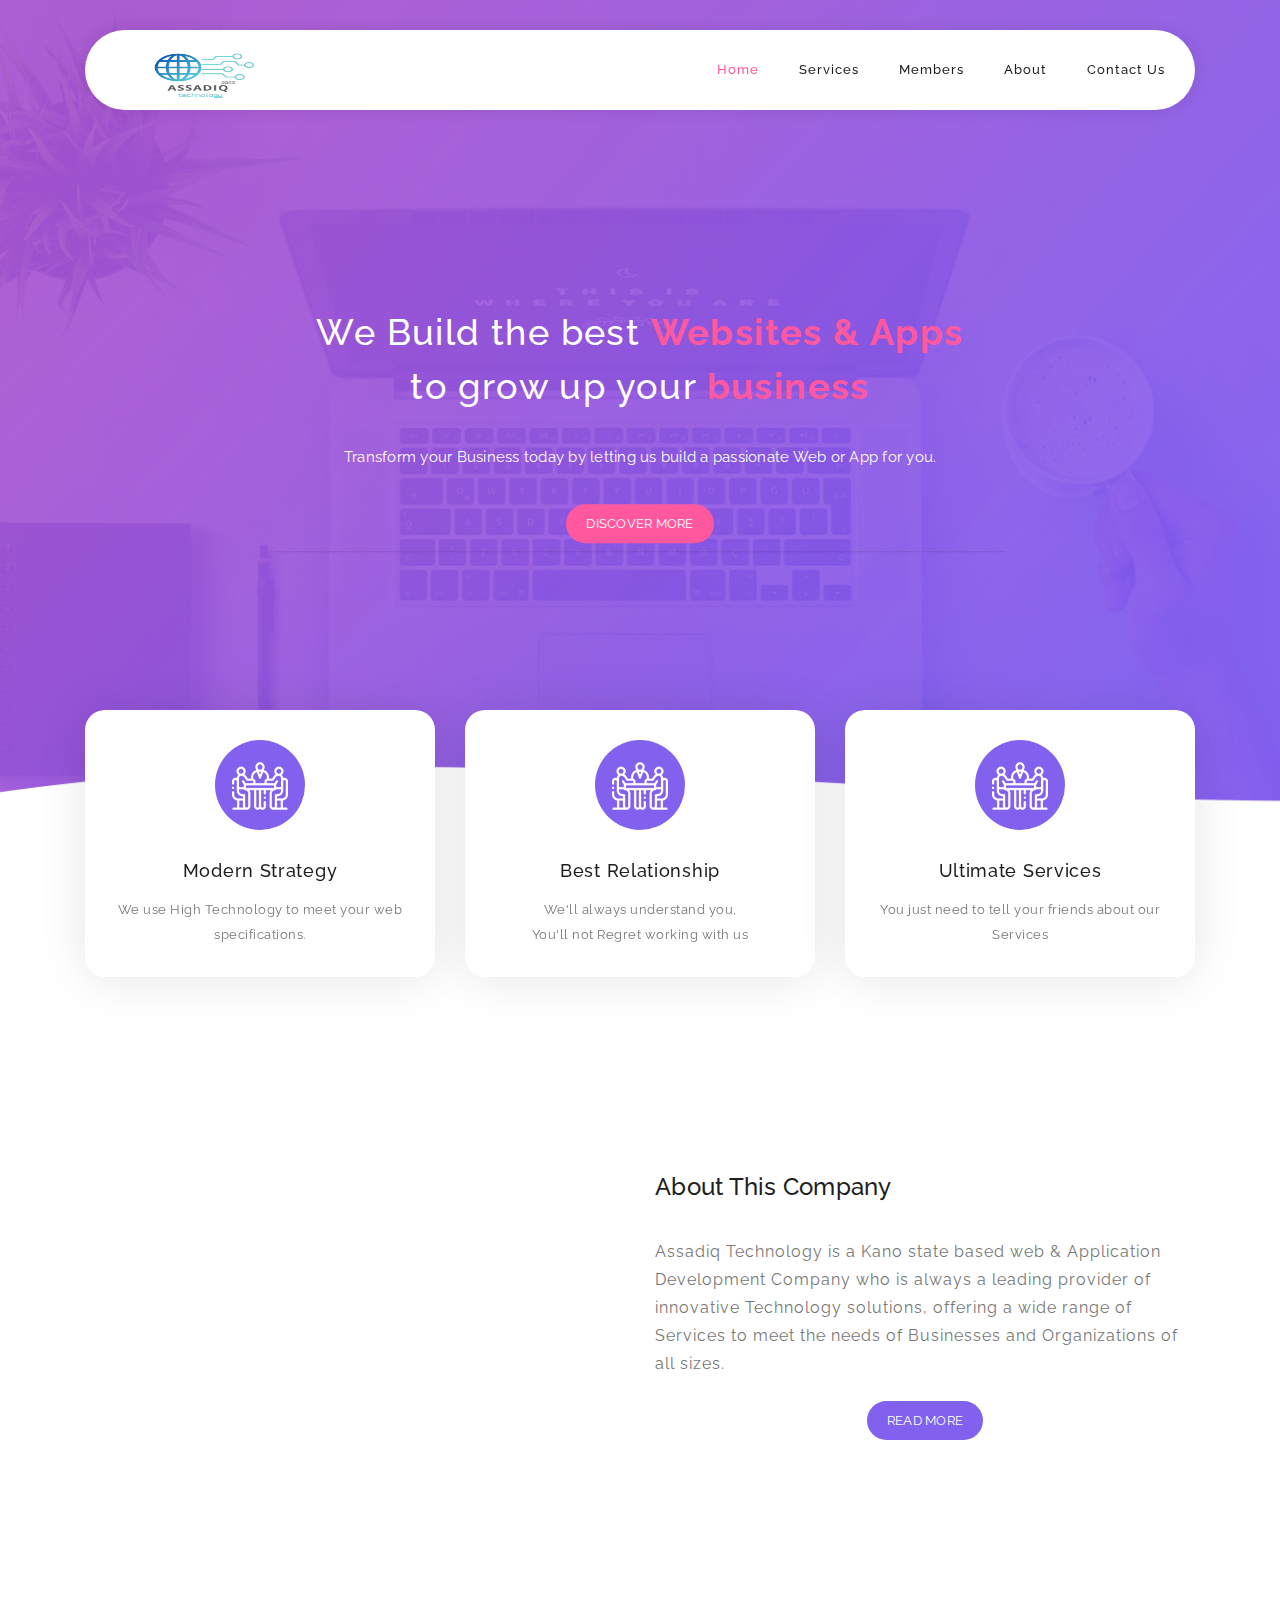
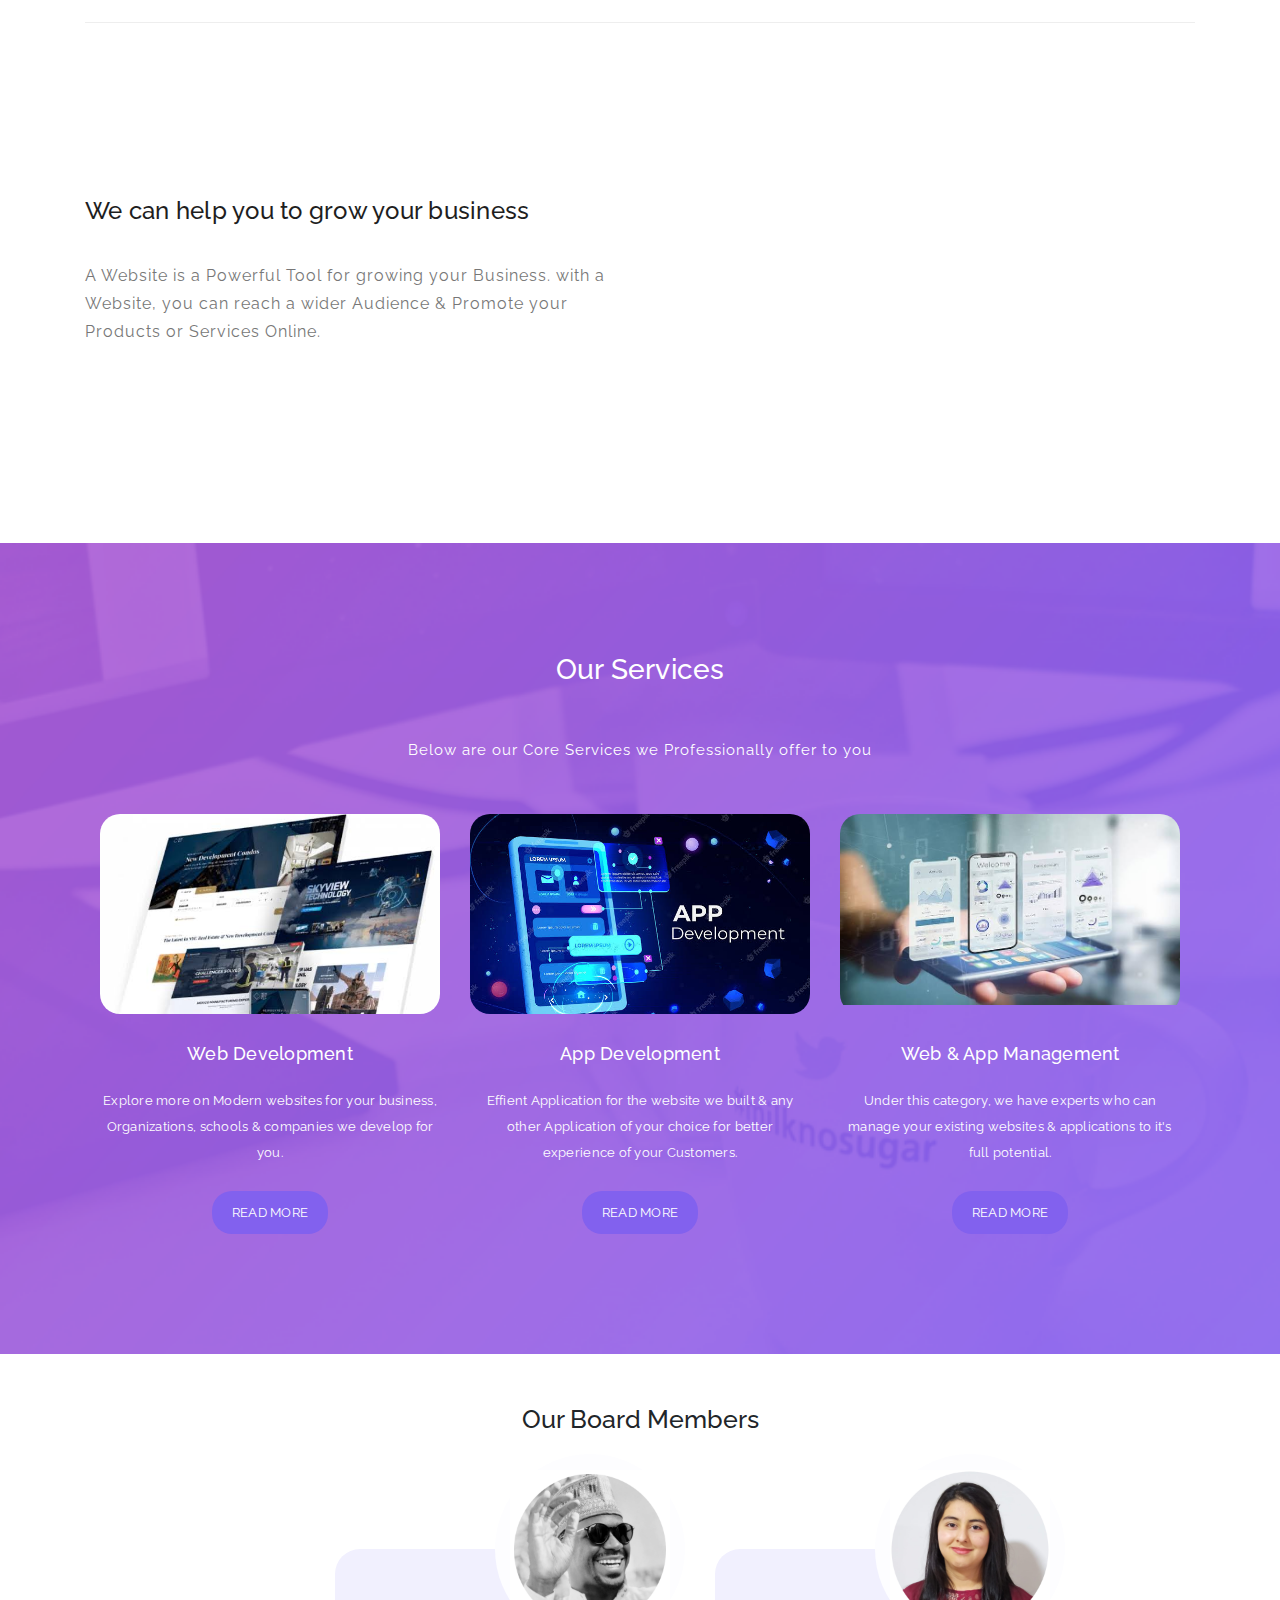
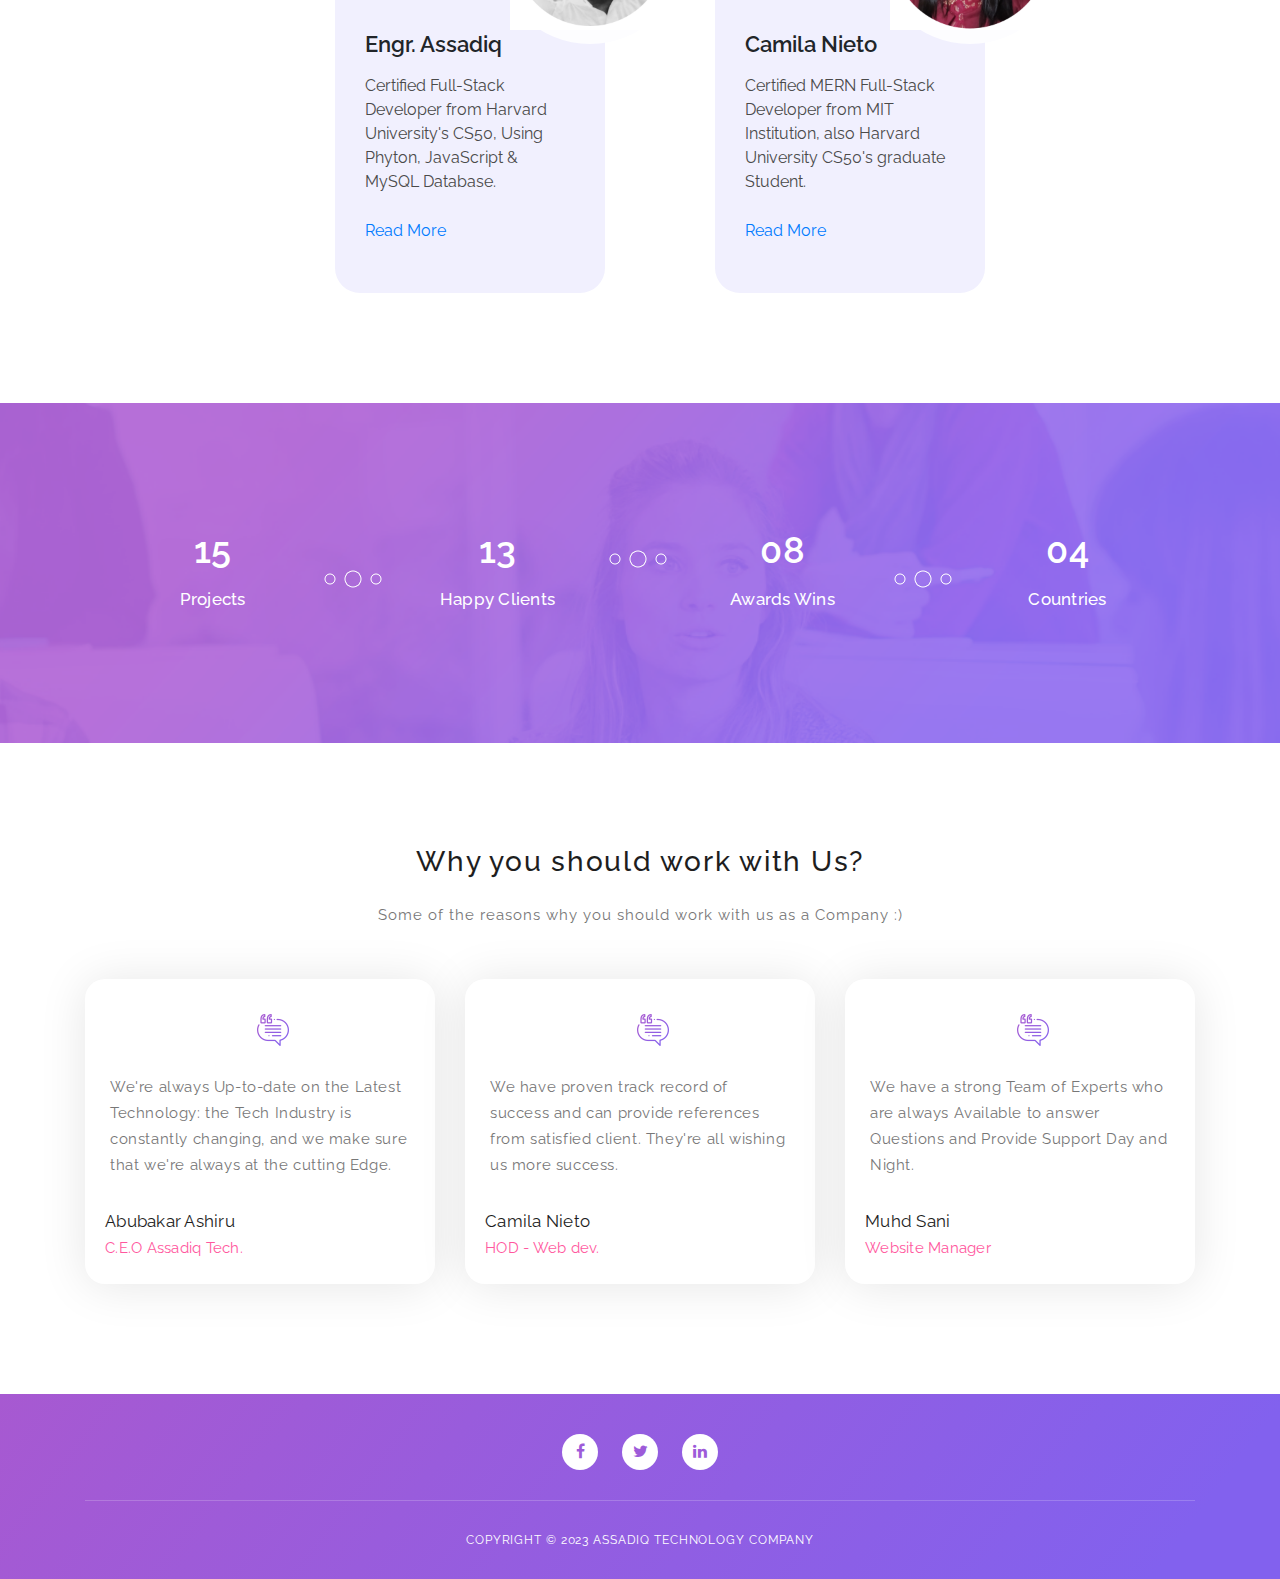
==== index.html @ 7037ab1d "Add files via upload" ====
<!DOCTYPE html>
<html lang="en">

  <head>

    <meta charset="utf-8">
    <meta name="viewport" content="width=device-width, initial-scale=1, shrink-to-fit=no, user-scalable = no">
    <meta name="description" content="">
    <meta name="author" content="">
    <link href="https://fonts.googleapis.com/css?family=Raleway:100,300,400,500,700,900" rel="stylesheet">

    <title>Assadiq Technology</title>
<!--
SOFTY PINKO
https://templatemo.com/tm-535-softy-pinko
-->

    <!-- Additional CSS Files -->
    <link rel="stylesheet" type="text/css" href="assets/css/bootstrap.min.css">

    <link rel="stylesheet" type="text/css" href="assets/css/font-awesome.css">

    <link rel="stylesheet" href="assets/css/main.css">

    </head>
    
    <body>
    
    <!-- ***** Preloader Start ***** -->
    <div id="preloader">
        <div class="jumper">
            <div></div>
            <div></div>
            <div></div>
        </div>
    </div>  
    <!-- ***** Preloader End ***** -->
    
    
    <!-- ***** Header Area Start ***** -->
    <header class="header-area header-sticky">
        <div class="container">
            <div class="row">
                <div class="col-12">
                    <nav class="main-nav">
                        <!-- ***** Logo Start ***** -->
                        <a href="#" class="logo">
                            <img src="assets/images/Assadiq_logo.png" alt="Softy Pinko" 
                            style="width: 170px; height: 100px; margin-top: -30px;"/>
                        </a>
                        <!-- ***** Logo End ***** -->
                        <!-- ***** Menu Start ***** -->
                        <ul class="nav">
                            <li><a href="#welcome" class="active">Home</a></li>
                            <li><a href="#services">Services</a></li>
                            <li><a href="#members">Members</a></li>
                            <li><a href="#features">About</a></li>
                            <li><a href="contact.html">Contact Us</a></li>
                        </ul>
                        <a class='menu-trigger'>
                            <span>Menu</span>
                        </a>
                        <!-- ***** Menu End ***** -->
                    </nav>
                </div>
            </div>
        </div>
    </header>
    <!-- ***** Header Area End ***** -->

    <!-- ***** Welcome Area Start ***** -->
    <div class="welcome-area" id="welcome">

        <!-- ***** Header Text Start ***** -->
        <div class="header-text">
            <div class="container">
                <div class="row">
                    <div class="offset-xl-2 col-xl-8 offset-lg-2 col-lg-8 col-md-12 col-sm-12">
                        <h1>We Build the best <strong style="color: #ff589e;">Websites & Apps</strong>
                        <br>to grow up your <strong style="color: #ff589e;">business</strong></h1>
                        <p>Transform your Business today by letting us build a passionate Web or App for you.</p>
                        <a href="#services" class="main-button-slider">Discover More</a>
                        <hr>
                    </div>
                </div>
            </div>
        </div>
        <!-- ***** Header Text End ***** -->
    </div>
    <!-- ***** Welcome Area End ***** -->

    <!-- ***** 3 columns ***** -->
    <section class="section home-feature">
        <div class="container">
            <div class="row">
                <div class="col-lg-12">
                    <div class="row">
                        <!-- ***** column Small Item Start ***** -->
                        <div class="col-lg-4 col-md-6 col-sm-6 col-12" data-scroll-reveal="enter bottom move 50px over 0.6s after 0.2s">
                            <div class="features-small-item">
                                <div class="icon">
                                    <i><img src="assets/images/featured-item-01.png" alt=""></i>
                                </div>
                                <h5 class="features-title">Modern Strategy</h5>
                                <p>We use High Technology to meet your web specifications.</p>
                            </div>
                        </div>
                        <!-- ***** Features Small Item End ***** -->

                        <!-- ***** Features Small Item Start ***** -->
                        <div class="col-lg-4 col-md-6 col-sm-6 col-12" data-scroll-reveal="enter bottom move 50px over 0.6s after 0.4s">
                            <div class="features-small-item">
                                <div class="icon">
                                    <i><img src="assets/images/featured-item-01.png" alt=""></i>
                                </div>
                                <h5 class="features-title">Best Relationship</h5>
                                <p>We'll always understand you,<br> You'll not Regret working with us</p>
                            </div>
                        </div>
                        <!-- ***** Features Small Item End ***** -->

                        <!-- ***** Features Small Item Start ***** -->
                        <div class="col-lg-4 col-md-6 col-sm-6 col-12" data-scroll-reveal="enter bottom move 50px over 0.6s after 0.6s">
                            <div class="features-small-item">
                                <div class="icon">
                                    <i><img src="assets/images/featured-item-01.png" alt=""></i>
                                </div>
                                <h5 class="features-title">Ultimate Services</h5>
                                <p>You just need to tell your friends about our Services</p>
                            </div>
                        </div>
                        <!-- ***** Features Small Item End ***** -->
                    </div>
                </div>
            </div>
        </div>
    </section>
    <!-- ***** Features Small End ***** -->

    <!-- ***** Features Big Item Start ***** -->
    <section class="section padding-top-70 padding-bottom-0" id="features">
        <div class="container">
            <div class="row">
                <div class="col-lg-5 col-md-12 col-sm-12 align-self-center" data-scroll-reveal="enter left move 30px over 0.6s after 0.4s">
                    <img src="assets/images/Assadiq_logo.png" class="rounded img-fluid d-block mx-auto" alt="App">
                </div>
                <div class="col-lg-1"></div>
                <div class="col-lg-6 col-md-12 col-sm-12 align-self-center mobile-top-fix">
                    <div class="left-heading">
                        <h2 class="section-title">About This Company</h2>
                    </div>
                    <div class="left-text">
                        <p>
                            Assadiq Technology is a Kano state based web & Application Development Company who is 
                            always a leading provider of innovative Technology solutions, 
                            offering a wide range of Services to meet the needs of Businesses and 
                            Organizations of all sizes.
                        </p>
                    </div>
                    <center><a href="about.html" class="main-button">Read More</a></center>
                </div>
            </div>
            <div class="row">
                <div class="col-lg-12">
                    <div class="hr"></div>
                </div>
            </div>
        </div>
    </section>
    <!-- ***** Features Big Item End ***** -->

    <!-- ***** Features Big Item Start ***** -->
    <section class="section padding-bottom-100">
        <div class="container">
            <div class="row">
                <div class="col-lg-6 col-md-12 col-sm-12 align-self-center mobile-bottom-fix">
                    <div class="left-heading">
                        <h2 class="section-title">We can help you to grow your business</h2>
                    </div>
                    <div class="left-text">
                        <p>A Website is a Powerful Tool for growing your Business. 
                           with a Website, you can reach a wider Audience & Promote your Products or Services Online.</p>
                    </div>
                </div>
                <div class="col-lg-1"></div>
                <div class="col-lg-5 col-md-12 col-sm-12 align-self-center mobile-bottom-fix-big" data-scroll-reveal="enter right move 30px over 0.6s after 0.4s">
                    <img src="assets/images/right-image.png" class="rounded img-fluid d-block mx-auto" alt="App">
                </div>
            </div>
        </div>
    </section>
    <!-- ***** Features Big Item End ***** -->


    <!-- ***** Home Parallax Start ***** -->
    <section class="mini" id="services">
        <div class="mini-content">
            <div class="container">
                    <div class="row">
                        <div class="offset-lg-3 col-lg-6">
                            <div class="info">
                                <h1>Our Services</h1>
                            </div>
                        </div>
                    </div>

                <div class="container">
                    <!-- ***** Section Title Start ***** -->
                    <div class="row">
                        <div class="offset-lg-3 col-lg-6">
                            <div class="center-text">
                                <p style="color: white;">
                                    Below are our Core Services we Professionally offer to you
                                </p>
                            </div>
                        </div>
                    </div>
                    <!-- ***** Section Title End ***** -->
                    <!-- ***** Services Title Start ***** -->
                    <div class="row">
                        <div class="col-lg-4 col-md-6 col-sm-12">
                            <div class="blog-post-thumb">
                                <div class="img">
                                    <img src="assets/images/web2.jpeg" alt="" style="width: 100%;">
                                </div>
                                <div class="blog-content">
                                    <h3>
                                        <a href="#" style="color: white;">Web Development</a>
                                    </h3>
                                    <div class="text" style="color: white;">
                                       Explore more on Modern websites for your business, Organizations, 
                                       schools & companies we develop for you.
                                    </div>
                                    <a href="Web Development.html" class="main-button">Read More</a>
                                </div>
                            </div>
                        </div>
                        <div class="col-lg-4 col-md-6 col-sm-12">
                            <div class="blog-post-thumb">
                                <div class="img">
                                    <img src="assets/images/app.jpeg" alt="" style="width: 100%;">
                                </div>
                                <div class="blog-content">
                                    <h3>
                                        <a href="#" style="color: white;">App Development</a>
                                    </h3>
                                    <div class="text" style="color: white;">
                                        Effient Application for the website we built & 
                                        any other Application of your choice for better experience of your Customers.
                                    </div>
                                    <a href="App Development.html" class="main-button">Read More</a>
                                </div>
                            </div>
                        </div>
                        <div class="col-lg-4 col-md-6 col-sm-12">
                            <div class="blog-post-thumb">
                                <div class="img">
                                    <img src="assets/images/management.jpeg" alt="" style="width: 100%;">
                                </div>
                                <div class="blog-content">
                                    <h3>
                                        <a href="#" style="color: white;">Web & App Management</a>
                                    </h3>
                                    <div class="text" style="color: white;">
                                       Under this category, we have experts who can manage your existing 
                                       websites & applications to it's full potential.
                                    </div>
                                    <a href="management.html" class="main-button">Read More</a>
                                </div>
                            </div>
                        </div>
                    </div>
                </div>

            </div>
        </div>
    </section>
    <!-- ***** Home Parallax End ***** -->

    <center>
        <div class="row" id="members">
            <div class="offset-lg-3 col-lg-6">
                <div class="info">
                    <h1 style="margin-bottom: -120px; margin-top: 50px; font-size: 25px;">
                        Our Board Members
                    </h1>
                </div>
            </div>
        </div>
    </center>

    <div class="services section" id="services">
        <div class="container">
          <div class="row">
                <div class="col-lg-4 col-md-6">
                    <div class="service-item">
                      <div class="icon">
                        <img src="assets/images/assadiq2.jpg" alt="">
                      </div>
                      <div class="main-content">
                        <h4>Engr. Assadiq</h4>
                        <p>Certified Full-Stack Developer from Harvard University's CS50, 
                           Using Phyton, JavaScript & MySQL Database. </p>
                        <div class="main-button">
                          <a href="https://assadiq01.github.io/assadiq" target="_blank">Read More</a>
                        </div>
                      </div>
                    </div>
                  </div>
                  <div class="col-lg-4 col-md-6">
                    <div class="service-item">
                      <div class="icon">
                        <img src="assets/images/camila.jpg" alt="">
                      </div>
                      <div class="main-content">
                        <h4>Camila Nieto</h4>
                        <p>Certified MERN Full-Stack Developer from MIT Institution, 
                           also Harvard University CS50's graduate Student.</p>
                        <div class="main-button">
                          <a href="https://camilanieto-centennial.github.io/dist/" target="_blank">Read More</a>
                        </div>
                      </div>
                    </div>
                  </div>
          </div>
        </div>
      </div>

    
    
    <!-- ***** Counter Parallax Start ***** -->
    <section class="counter">
        <div class="content">
            <div class="container">
                <div class="row">
                    <div class="col-lg-3 col-md-6 col-sm-12">
                        <div class="count-item decoration-bottom">
                            <strong>15</strong>
                            <span>Projects</span>
                        </div>
                    </div>
                    <div class="col-lg-3 col-md-6 col-sm-12">
                        <div class="count-item decoration-top">
                            <strong>13</strong>
                            <span>Happy Clients</span>
                        </div>
                    </div>
                    <div class="col-lg-3 col-md-6 col-sm-12">
                        <div class="count-item decoration-bottom">
                            <strong>08</strong>
                            <span>Awards Wins</span>
                        </div>
                    </div>
                    <div class="col-lg-3 col-md-6 col-sm-12">
                        <div class="count-item">
                            <strong>04</strong>
                            <span>Countries</span>
                        </div>
                    </div>
                </div>
            </div>
        </div>
    </section>
    <!-- ***** Counter Parallax End ***** -->   

    <!-- ***** Testimonials Start ***** -->
    <section class="section" id="testimonials">
        <div class="container">
            <!-- ***** Section Title Start ***** -->
            <div class="row">
                <div class="col-lg-12">
                    <div class="center-heading">
                        <h2 class="section-title">Why you should work with Us?</h2>
                    </div>
                </div>
                <div class="offset-lg-3 col-lg-6">
                    <div class="center-text">
                        <p>Some of the reasons why you should work with us as a Company :)</p>
                    </div>
                </div>
            </div>
            <!-- ***** Section Title End ***** -->

            <div class="row">
                <!-- ***** Testimonials Item Start ***** -->
                <div class="col-lg-4 col-md-6 col-sm-12">
                    <div class="team-item">
                        <div class="team-content">
                            <i><img src="assets/images/testimonial-icon.png" alt=""></i>
                            <p>
                                We're always Up-to-date on the Latest Technology: 
                                the Tech Industry is constantly changing, and we 
                                make sure that we're always at the cutting Edge.
                            </p>
                            <div class="team-info">
                                <h3 class="user-name">Abubakar Ashiru</h3>
                                <span>C.E.O Assadiq Tech.</span>
                            </div>
                        </div>
                    </div>
                </div>
                <!-- ***** Testimonials Item End ***** -->
                
                <!-- ***** Testimonials Item Start ***** -->
                <div class="col-lg-4 col-md-6 col-sm-12">
                    <div class="team-item">
                        <div class="team-content">
                            <i><img src="assets/images/testimonial-icon.png" alt=""></i>
                            <p>
                                We have proven track record of success and can provide references from satisfied client.
                                They're all wishing us more success.
                            </p>
                            <div class="team-info">
                                <h3 class="user-name">Camila Nieto</h3>
                                <span>HOD - Web dev.</span>
                            </div>
                        </div>
                    </div>
                </div>
                <!-- ***** Testimonials Item End ***** -->
                
                <!-- ***** Testimonials Item Start ***** -->
                <div class="col-lg-4 col-md-6 col-sm-12">
                    <div class="team-item">
                        <div class="team-content">
                            <i><img src="assets/images/testimonial-icon.png" alt=""></i>
                            <p>
                                We have a strong Team of Experts who are always Available 
                                to answer Questions and Provide Support Day and Night.
                            </p>
                            <div class="team-info">
                                <h3 class="user-name">Muhd Sani</h3>
                                <span>Website Manager</span>
                            </div>
                        </div>
                    </div>
                </div>
                <!-- ***** Testimonials Item End ***** -->
            </div>
        </div>
    </section>
    <!-- ***** Testimonials End ***** -->

    
    
    <!-- ***** Footer Start ***** -->
    <footer>
        <div class="container">
            <div class="row">
                <div class="col-lg-12 col-md-12 col-sm-12">
                    <ul class="social">
                        <li><a href="#"><i class="fa fa-facebook"></i></a></li>
                        <li><a href="#"><i class="fa fa-twitter"></i></a></li>
                        <li><a href="#"><i class="fa fa-linkedin"></i></a></li>
                    </ul>
                </div>
            </div>
            <div class="row">
                <div class="col-lg-12">
                    <p class="copyright">Copyright &copy; 2023 Assadiq Technology Company</p>
                </div>
            </div>
        </div>
    </footer>
    
    <!-- jQuery -->
    <script src="assets/js/jquery-2.1.0.min.js"></script>

    <!-- Bootstrap -->
    <script src="assets/js/popper.js"></script>
    <script src="assets/js/bootstrap.min.js"></script>

    <!-- Plugins -->
    <script src="assets/js/scrollreveal.min.js"></script>
    <script src="assets/js/waypoints.min.js"></script>
    <script src="assets/js/jquery.counterup.min.js"></script>
    <script src="assets/js/imgfix.min.js"></script> 
    
    <!-- Global Init -->
    <script src="assets/js/custom.js"></script>

  </body>
</html>
---- assets/css/main.css ----
/*

Softy Pinko

https://templatemo.com/tm-535-softy-pinko

*/
/* ---------------------------------------------
Table of contents
------------------------------------------------
01. font & reset css
02. reset
03. global styles
04. header
05. welcome
06. features
07. team
08. pricing
09. blog
10. contact
11. footer
12. preloader

--------------------------------------------- */
/* 
---------------------------------------------
font & reset css
--------------------------------------------- 
*/
@import url("https://fonts.googleapis.com/css?family=Raleway:100,300,400,500,700,900");
/* 
---------------------------------------------
reset
--------------------------------------------- 
*/
html, body, div, span, applet, object, iframe, h1, h2, h3, h4, h5, h6, p, blockquote, div
pre, a, abbr, acronym, address, big, cite, code, del, dfn, em, font, img, ins, kbd, q,
s, samp, small, strike, strong, sub, sup, tt, var, b, u, i, center, dl, dt, dd, ol, ul, li,
figure, header, nav, section, article, aside, footer, figcaption {
  margin: 0;
  padding: 0;
  border: 0;
  outline: 0;
}

.clearfix:after {
  content: ".";
  display: block;
  clear: both;
  visibility: hidden;
  line-height: 0;
  height: 0;
}

.clearfix {
  display: inline-block;
}

html[xmlns] .clearfix {
  display: block;
}

* html .clearfix {
  height: 1%;
}

ul, li {
  padding: 0;
  margin: 0;
  list-style: none;
}

header, nav, section, article, aside, footer, hgroup {
  display: block;
}

* {
  box-sizing: border-box;
}

html, body {
  font-family: "Raleway", sans-serif;
  font-weight: 400;
  background-color: #fff;
  font-size: 16px;
  -ms-text-size-adjust: 100%;
  -webkit-font-smoothing: antialiased;
  -moz-osx-font-smoothing: grayscale;
}

a {
  text-decoration: none !important;
}

h1, h2, h3, h4, h5, h6 {
  margin-top: 0px;
  margin-bottom: 0px;
}

ul {
  margin-bottom: 0px;
}

/* 
---------------------------------------------
global styles
--------------------------------------------- 
*/
html,
body {
  background: #fff;
  font-family: "Raleway", sans-serif;
}

::selection {
  background: #ff589e;
  color: #fff;
}

::-moz-selection {
  background: #ff589e;
  color: #fff;
}

.section {
  position: relative;
  padding-top: 100px;
  padding-bottom: 80px;
}

.section.colored {
  background: #f2f2fe;
}

.hr {
  bottom: 0px;
  width: 100%;
  height: 1px;
  margin-top: 100px;
  border-bottom: 1px solid #eee;
}

.left-heading.light .section-title {
  color: #ffffff;
}

.left-heading .section-title {
  font-weight: 500;
  font-size: 24px;
  line-height: 42px;
  color: #1e1e1e;
  letter-spacing: 0.25px;
  margin-bottom: 30px;
  position: relative;
}

.center-heading {
  text-align: center;
}

.center-heading .section-title {
  font-weight: 500;
  font-size: 28px;
  color: #1e1e1e;
  letter-spacing: 1.75px;
  line-height: 38px;
  margin-bottom: 20px;
}

.center-heading.colored .section-title {
  color: #ffffff;
}

.center-text {
  text-align: center;
  font-weight: 400;
  font-size: 16px;
  color: #777;
  line-height: 28px;
  letter-spacing: 1px;
  margin-bottom: 50px;
}

.center-text.colored {
  color: #fff;
}

.center-text p {
  font-size: 15px;
  color: #777;
  margin-bottom: 30px;
}

.left-text {
  font-weight: 400;
  font-size: 16px;
  color: #777;
  line-height: 28px;
  letter-spacing: 1px;
}

.left-text.light {
  color: #fff;
}

.left-text p {
  margin-bottom: 30px;
}

.left-text p.dark {
  color: #3B566E;
}

.padding-bottom-top-60 {
  padding-top: 60px !important;
  padding-bottom: 60px !important;
}

.padding-bottom-80 {
  padding-bottom: 80px !important;
}

.padding-bottom-100 {
  padding-bottom: 100px !important;
}

.border-bottom {
  border-bottom: 1px solid #eee !important;
}

.mbottom-30 {
  margin-bottom: 30px !important;
}

.align-self-center {
  -ms-flex-item-align: center !important;
  align-self: center !important;
}

.align-self-bottom {
  -ms-flex-item-align: flex-end !important;
  align-self: flex-end !important;
}

.padding-bottom-0 {
  padding-bottom: 0px !important;
}

.padding-top-0 {
  padding-top: 0px !important;
}

.padding-top-80 {
  padding-top: 80px !important;
}

.padding-top-70 {
  padding-top: 70px !important;
}

.padding-top-20 {
  padding-top: 20px !important;
}

.margin-bottom-0 {
  margin-bottom: 0px !important;
}

.margin-bottom-30 {
  margin-bottom: 30px !important;
}

.margin-top-30 {
  margin-top: 30px !important;
}

.margin-top-15 {
  margin-top: 15px !important;
}

.margin-bottom-45 {
  margin-bottom: 45px !important;
}

.margin-bottom-20 {
  margin-bottom: 20px !important;
}

.margin-bottom-60 {
  margin-bottom: 60px !important;
}

.margin-bottom-100 {
  margin-bottom: 100px !important;
}

@media (max-width: 991px) {
  html, body {
    overflow-x: hidden;
  }
  .mobile-top-fix {
    margin-top: 30px;
    margin-bottom: 0px;
  }
  .mobile-bottom-fix {
    margin-bottom: 30px;
  }
  .mobile-bottom-fix-big {
    margin-bottom: 60px;
  }
}

a.main-button-slider {
  font-size: 13px;
  border-radius: 20px;
  padding: 12px 20px;
  background-color: #ff589e;
  text-transform: uppercase;
  color: #fff;
  letter-spacing: 0.25px;
  -webkit-transition: all 0.3s ease 0s;
  -moz-transition: all 0.3s ease 0s;
  -o-transition: all 0.3s ease 0s;
  transition: all 0.3s ease 0s;
}

a.main-button-slider:hover {
  background-color: #8261ee;
}

a.main-button {
  font-size: 13px;
  border-radius: 20px;
  padding: 12px 20px;
  background-color: #8261ee;
  text-transform: uppercase;
  color: #fff;
  letter-spacing: 0.25px;
  -webkit-transition: all 0.3s ease 0s;
  -moz-transition: all 0.3s ease 0s;
  -o-transition: all 0.3s ease 0s;
  transition: all 0.3s ease 0s;
}

a.main-button:hover {
  background-color: #ff589e;
}

button.main-button {
  outline: none;
  border: none;
  cursor: pointer;
  font-size: 13px;
  border-radius: 20px;
  padding: 12px 20px;
  background-color: #8261ee;
  text-transform: uppercase;
  color: #fff;
  letter-spacing: 0.25px;
  -webkit-transition: all 0.3s ease 0s;
  -moz-transition: all 0.3s ease 0s;
  -o-transition: all 0.3s ease 0s;
  transition: all 0.3s ease 0s;
}

button.main-button:hover {
  background-color: #ff589e;
}


/* 
---------------------------------------------
header
--------------------------------------------- 
*/
.header-area {
  position: fixed;
  top: 30px;
  left: 0px;
  right: 0px;
  z-index: 100;
  height: 100px;
  -webkit-transition: all 0.3s ease 0s;
  -moz-transition: all 0.3s ease 0s;
  -o-transition: all 0.3s ease 0s;
  transition: all 0.3s ease 0s;
}

.header-area .main-nav {
  box-shadow: 0px 0px 15px rgba(0,0,0,0.1);
  border-radius: 40px;
  min-height: 80px;
  background: #fff;
}

.header-area .main-nav .logo {
  float: left;
  margin-top: 37px;
  -webkit-transition: all 0.3s ease 0s;
  -moz-transition: all 0.3s ease 0s;
  -o-transition: all 0.3s ease 0s;
  transition: all 0.3s ease 0s;
  margin-left: 30px;
}

.header-area .main-nav .logo img {
  -webkit-transition: all 0.3s ease 0s;
  -moz-transition: all 0.3s ease 0s;
  -o-transition: all 0.3s ease 0s;
  transition: all 0.3s ease 0s;
}

.header-area .main-nav .nav {
  float: right;
  margin-top: 27px;
  margin-left: 0px;
  margin-right: 30px;
  -webkit-transition: all 0.3s ease 0s;
  -moz-transition: all 0.3s ease 0s;
  -o-transition: all 0.3s ease 0s;
  transition: all 0.3s ease 0s;
  position: relative;
  z-index: 999;
}

.header-area .main-nav .nav li {
  padding-left: 20px;
  padding-right: 20px;
}

.header-area .main-nav .nav li:last-child {
  padding-right: 0px;
}

.header-area .main-nav .nav li a {
  display: block;
  font-weight: 500;
  font-size: 13px;
  color: #fff;
  -webkit-transition: all 0.3s ease 0s;
  -moz-transition: all 0.3s ease 0s;
  -o-transition: all 0.3s ease 0s;
  transition: all 0.3s ease 0s;
  height: 40px;
  line-height: 40px;
  border: transparent;
  letter-spacing: 1px;
}

.header-area .main-nav .nav li a:hover {
  color: #ff589e;
}

.header-area .main-nav .menu-trigger {
  cursor: pointer;
  display: block;
  position: absolute;
  top: 23px;
  width: 32px;
  height: 40px;
  text-indent: -9999em;
  z-index: 99;
  right: 40px;
  display: none;
}

.header-area .main-nav .menu-trigger span,
.header-area .main-nav .menu-trigger span:before,
.header-area .main-nav .menu-trigger span:after {
  -moz-transition: all 0.4s;
  -o-transition: all 0.4s;
  -webkit-transition: all 0.4s;
  transition: all 0.4s;
  background-color: #3B566E;
  display: block;
  position: absolute;
  width: 30px;
  height: 2px;
  left: 0;
}

.header-area .main-nav .menu-trigger span:before,
.header-area .main-nav .menu-trigger span:after {
  -moz-transition: all 0.4s;
  -o-transition: all 0.4s;
  -webkit-transition: all 0.4s;
  transition: all 0.4s;
  background-color: #3B566E;
  display: block;
  position: absolute;
  width: 30px;
  height: 2px;
  left: 0;
  width: 75%;
}

.header-area .main-nav .menu-trigger span:before,
.header-area .main-nav .menu-trigger span:after {
  content: "";
}

.header-area .main-nav .menu-trigger span {
  top: 16px;
}

.header-area .main-nav .menu-trigger span:before {
  -moz-transform-origin: 33% 100%;
  -ms-transform-origin: 33% 100%;
  -webkit-transform-origin: 33% 100%;
  transform-origin: 33% 100%;
  top: -10px;
  z-index: 10;
}

.header-area .main-nav .menu-trigger span:after {
  -moz-transform-origin: 33% 0;
  -ms-transform-origin: 33% 0;
  -webkit-transform-origin: 33% 0;
  transform-origin: 33% 0;
  top: 10px;
}

.header-area .main-nav .menu-trigger.active span,
.header-area .main-nav .menu-trigger.active span:before,
.header-area .main-nav .menu-trigger.active span:after {
  background-color: transparent;
  width: 100%;
}

.header-area .main-nav .menu-trigger.active span:before {
  -moz-transform: translateY(6px) translateX(1px) rotate(45deg);
  -ms-transform: translateY(6px) translateX(1px) rotate(45deg);
  -webkit-transform: translateY(6px) translateX(1px) rotate(45deg);
  transform: translateY(6px) translateX(1px) rotate(45deg);
  background-color: #3B566E;
}

.header-area .main-nav .menu-trigger.active span:after {
  -moz-transform: translateY(-6px) translateX(1px) rotate(-45deg);
  -ms-transform: translateY(-6px) translateX(1px) rotate(-45deg);
  -webkit-transform: translateY(-6px) translateX(1px) rotate(-45deg);
  transform: translateY(-6px) translateX(1px) rotate(-45deg);
  background-color: #3B566E;
}

.header-area.header-sticky {
  min-height: 80px;
}

.header-area.header-sticky .logo {
  margin-top: 25px;
}

.header-area.header-sticky .nav {
  margin-top: 20px !important;
}

.header-area.header-sticky .nav li a {
  color: #1e1e1e;
}

.header-area.header-sticky .nav li a.active {
  color: #ff589e;
}

@media (max-width: 1200px) {
  .header-area .main-nav .nav li {
    padding-left: 12px;
    padding-right: 12px;
  }
  .header-area .main-nav:before {
    display: none;
  }
}

@media (max-width: 991px) {
  .header-area {
    padding: 0px 15px;
    height: 80px;
    box-shadow: none;
    text-align: center;
  }
  .header-area .container {
    padding: 0px;
  }
  .header-area .logo {
    margin-top: 27px !important;
    margin-left: 30px;
  }
  .header-area .menu-trigger {
    display: block !important;
  }
  .header-area .main-nav {
    overflow: hidden;
  }
  .header-area .main-nav .nav {
    float: none;
    width: 100%;
    margin-top: 80px !important;
    display: none;
    -webkit-transition: all 0s ease 0s;
    -moz-transition: all 0s ease 0s;
    -o-transition: all 0s ease 0s;
    transition: all 0s ease 0s;
    margin-left: 0px;
  }
  .header-area .main-nav .nav li:first-child {
    border-top: 1px solid #eee;
  }
  .header-area .main-nav .nav li {
    width: 100%;
    background: #fff;
    border-bottom: 1px solid #eee;
    padding-left: 0px !important;
    padding-right: 0px !important;
  }
  .header-area .main-nav .nav li a {
    height: 50px !important;
    line-height: 50px !important;
    padding: 0px !important;
    border: none !important;
    background: #fff !important;
    color: #3B566E !important;
  }
  .header-area .main-nav .nav li a:hover {
    background: #eee !important;
  }
}

@media (min-width: 992px) {
  .header-area .main-nav .nav {
    display: flex !important;
  }
}

@media (max-width: 850px) {
  .header-area .logo {
    height: 7px;
  }
}

@media (max-width: 765px) {
  .header-area .logo {
    height: 10px;
  }
}

/* 
---------------------------------------------
welcome
--------------------------------------------- 
*/
.welcome-area {
  overflow: hidden;
  position: relative;
  display: flex;
  align-items: center;
  justify-content: center;
  background-image: url(../images/banner-bg.png);
  background-repeat: no-repeat;
  background-position: center center;
  background-size: cover; 
  height: 100vh;
}

.welcome-area .header-text {
  position: absolute;
  top: 50%;
  transform: translateY(-55%);
  text-align: center;
  width: 100%;
}

.welcome-area .header-text h1 {
  font-weight: 500;
  font-size: 36px;
  line-height: 54px;
  letter-spacing: 1.4px;
  margin-bottom: 30px;
  color: #fff;
}

.welcome-area .header-text p {
  font-weight: 400;
  font-size: 15px;
  color: #fff;
  line-height: 28px;
  letter-spacing: 0.25px;
  margin-bottom: 40px;
  position: relative;
}

@media (max-width: 991px) {
  .welcome-area .header-text {
    top: 65% !important;
    transform: perspective(1px) translateY(-60%) !important;
    text-align: center;
  }
  .welcome-area .header-text h1 {
    text-align: center;
    color: #fff;
    margin-bottom: 15px;
  }
  .welcome-area .header-text h1 span {
    color: #fff;
  }
  .welcome-area .header-text p {
    text-align: center;
    color: #fff;
    margin-bottom: 20px;
  }
}

@media (max-width: 820px) {
  .welcome-area .header-text {
    top: 65% !important;
    transform: perspective(1px) translateY(-60%) !important;
  }
   .welcome-area .header-text h1 {
    font-size: 22px;
    line-height: 30px;
    margin-bottom: 15px;
  }
  .welcome-area .header-text p {
    margin-bottom: 20px;
  }
}

@media (max-width: 765px) {
  .welcome-area {
    margin-bottom: 100px;
  }
  .welcome-area .header-text {
    top: 50% !important;
    transform: perspective(1px) translateY(-50%) !important;
    text-align: center;
  }
  .welcome-area .header-text .buttons {
    display: none;
  }
  .welcome-area .header-text h1 {
    margin-top: 12px;
    font-weight: 600;
    font-size: 24px !important;
    line-height: 30px !important;
    margin-bottom: 30px !important;
  }
  .welcome-area .header-text h1 span {
    color: #fff;
  }
  .welcome-area .header-text p {
    text-align: center;
    color: #fff;
    font-size: 14px;
    line-height: 22px;
    margin-bottom: 40px;
  }
}


/* 
---------------------------------------------
features
--------------------------------------------- 
*/
.features-small-item {
  cursor: pointer;
  display: block;
  background: #FFFFFF;
  box-shadow: 0 2px 48px 0 rgba(0, 0, 0, 0.10);
  -webkit-border-radius: 20px;
  -moz-border-radius: 20px;
  border-radius: 20px;
  padding: 30px;
  text-align: center;
  -webkit-transition: all 0.3s ease 0s;
  -moz-transition: all 0.3s ease 0s;
  -o-transition: all 0.3s ease 0s;
  transition: all 0.3s ease 0s;
  position: relative;
  margin-bottom: 30px;
}

.features-small-item:hover .icon {
  background-color: #ff589e;
}

.features-small-item .icon {
  -webkit-transition: all 0.3s ease 0s;
  -moz-transition: all 0.3s ease 0s;
  -o-transition: all 0.3s ease 0s;
  transition: all 0.3s ease 0s;
  width: 90px;
  height: 90px;
  line-height: 90px;
  margin: auto;
  position: relative;
  margin-bottom: 30px;
  background: #8261ee;
  -webkit-border-radius: 50%;
  -moz-border-radius: 50%;
  border-radius: 50%;
}

.features-small-item .icon i {
  font-size: 18px;
  color: #fff;
}

.features-small-item .features-title {
  font-weight: 500;
  font-size: 18px;
  color: #1e1e1e;
  letter-spacing: 0.7px;
  margin-bottom: 15px;
  position: relative;
  z-index: 2;
}

.features-small-item p {
  font-weight: 400;
  font-size: 13px;
  color: #777;
  letter-spacing: 0.5px;
  line-height: 25px;
  position: relative;
  z-index: 2;
}

.features-small-item a {
  float: right;
  position: relative;
  z-index: 2;
}

.home-feature {
  padding-bottom: 0px;
  padding-top: 30px;
  margin-top: -220px;
  z-index: 9;
}

@media (max-width: 991px) {
  .home-feature {
    padding-bottom: 0px;
    padding-top: 0px;
    margin-top: 0px;
  }
}

/* 
---------------------------------------------
parallax & home seperator
--------------------------------------------- 
*/
.mini {
  min-height: 215px;
  overflow: hidden;
  position: relative;
  padding-top: 90px;
  padding-bottom: 90px;
}

.mini:before {
  content: '';
  position: absolute;
  width: 140%;
  height: 140%;
  opacity: .95;
  background-repeat: no-repeat;
  background-size: cover;
  background-position: center center;
  background-image: url(../images/work-process-bg.png);
  z-index: 2;
  top: -20%;
  left: -20%;
}

.mini .mini-content {
  position: relative;
  z-index: 3;
}

.mini .mini-content .info {
  text-align: center;
  color: #fff;
  padding-top: 20px;
  padding-bottom: 20px;
}

.mini .mini-content .info small {
  display: block;
  font-weight: 400;
  font-size: 13px;
  margin-bottom: 5px;
}

.mini .mini-content .info strong {
  font-weight: 700;
  font-size: 17px;
  margin-bottom: 40px;
  display: block;
}

.mini .mini-content .info h1 {
  color: #fff;
  font-weight: 500;
  font-size: 28px;
  letter-spacing: 0.25px;
  margin-bottom: 30px;
}

.mini .mini-content .info p {
  letter-spacing: 1px;
  margin-bottom: 40px;
  color: #fff;
  letter-spacing: 0.25px;
  line-height: 26px;
  font-weight: 400;
  font-size: 15px;
}

.mini .mini-content .info p span {
  text-decoration: underline;
}

.mini .mini-content .mini-box {
  display: block;
  background: #fff;
  padding: 20px;
  border-radius: 20px;
  box-shadow: 0 2px 48px 0 rgba(0, 0, 0, 0.08);
  margin-bottom: 30px;
  position: relative;
  -webkit-transition: all 0.3s ease 0s;
  -moz-transition: all 0.3s ease 0s;
  -o-transition: all 0.3s ease 0s;
  transition: all 0.3s ease 0s;
  text-align: center;
}

.mini .mini-content .mini-box:hover {
  margin-top: -10px;
}

.mini .mini-content .mini-box:before {
  content: '';
  position: absolute;
  z-index: -1;
  background: #fff;
  width: 100%;
  opacity: .15;
  height: 100%;
  bottom: -10px;
  left: 0px;
  right: -20px;
  margin: auto;
  border-radius: 20px;
}

.mini .mini-content .mini-box i {
  display: block;
  font-size: 20px;
  margin-bottom: 15px;
}

.mini .mini-content .mini-box span {
  display: block;
  font-weight: 400;
  font-size: 14px;
  color: #777;
  letter-spacing: .75px;
}

.mini .mini-content .mini-box strong {
  display: block;
  font-weight: 400;
  font-size: 17px;
  color: #1e1e1e;
  letter-spacing: 0.25px;
  margin-bottom: 5px;
  margin-top: 20px;
}

.counter {
  overflow: hidden;
  position: relative;
}

.counter:before {
  content: '';
  position: absolute;
  width: 140%;
  height: 140%;
  opacity: .90;
  background-image: url(../images/fun-facts-bg.png);
  background-repeat: no-repeat;
  background-size: cover;
  background-position: center center;
  z-index: 2;
  top: -20%;
  left: -20%;
}

.counter .content {
  position: relative;
  z-index: 3;
  width: 100%;
}

.counter .content .count-item {
  height: 340px;
  position: relative;
  float: left;
  width: 100%;
}

.counter .content .count-item.decoration-bottom {
  position: relative;
}

.counter .content .count-item.decoration-bottom:after {
  content: '';
  position: absolute;
  width: 70%;
  height: 32px;
  top: 160px;
  left: 70%;
  background: url(../images/circle-dec.png) center center no-repeat;
  -webkit-transition: all 0.3s ease 0s;
  -moz-transition: all 0.3s ease 0s;
  -o-transition: all 0.3s ease 0s;
  transition: all 0.3s ease 0s;
}

.counter .content .count-item.decoration-top {
  position: relative;
}

.counter .content .count-item.decoration-top:after {
  content: '';
  position: absolute;
  width: 70%;
  height: 32px;
  top: 140px;
  left: 70%;
  background: url(../images/circle-dec.png) center center no-repeat;
  -webkit-transition: all 0.3s ease 0s;
  -moz-transition: all 0.3s ease 0s;
  -o-transition: all 0.3s ease 0s;
  transition: all 0.3s ease 0s;
}

.counter .content .count-item:hover strong {
  margin-top: 110px;
}

.counter .content .count-item strong {
  display: block;
  text-align: center;
  font-weight: 600;
  font-size: 36px;
  letter-spacing: 0.25px;
  margin-bottom: 10px;
  color: #fff;
  margin-top: 120px;
  -webkit-transition: all 0.3s ease 0s;
  -moz-transition: all 0.3s ease 0s;
  -o-transition: all 0.3s ease 0s;
  transition: all 0.3s ease 0s;
}

.counter .content .count-item span {
  display: block;
  text-align: center;
  color: #fff;
  font-weight: 500;
  font-size: 17px;
  letter-spacing: 0.25px;
}

@media (max-width: 991px) {
  .parallax {
    padding-top: 60px;
    padding-bottom: 60px;
    min-height: auto;
  }
  .parallax .content {
    position: relative !important;
    top: 0% !important;
    transform: perspective(1px) translateY(0%) !important;
  }
  .counter {
    padding-top: 60px;
    padding-bottom: 60px;
  }
  .counter .content {
    position: relative !important;
    top: 0% !important;
    transform: perspective(1px) translateY(0%) !important;
  }
  .counter .content .count-item {
    height: auto;
    padding-top: 20px;
    padding-bottom: 20px;
  }
  .counter .content .count-item:hover strong {
    margin-top: 0px;
  }
  .counter .content .count-item:before {
    display: none;
  }
  .counter .content .count-item:after {
    display: none;
  }
  .counter .content .count-item strong {
    margin-top: 0px;
  }
}

/* 
---------------------------------------------
team
--------------------------------------------- 
*/
.team-item {
  background: #fff;
  box-shadow: 0 2px 48px 0 rgba(0, 0, 0, 0.10);
  border-radius: 20px;
  position: relative;
  margin-bottom: 30px;
  padding-bottom: 25px;
}

.team-item:hover .team-content .team-info {
  margin-left: 30px;
}

.team-item i {
  display: block;
  margin-left: 25px;
  margin-top: 25px;
  font-size: 30px;
  color: #4E47DE;
  text-align: center;
}

.team-item .user-image {
  width: 60px;
  height: 60px;
  overflow: hidden;
  -webkit-border-radius: 100px;
  -moz-border-radius: 100px;
  border-radius: 100px;
  -webkit-transition: all 0.3s ease 0s;
  -moz-transition: all 0.3s ease 0s;
  -o-transition: all 0.3s ease 0s;
  transition: all 0.3s ease 0s;
  margin-left: 25px;
  float: left;
}

.team-item .team-content {
  text-align: left;
  overflow: hidden;
}

.team-item .team-content .team-info {
  float: left;
  margin-left: 20px;
  margin-top: 8px;
  -webkit-transition: all 0.3s ease 0s;
  -moz-transition: all 0.3s ease 0s;
  -o-transition: all 0.3s ease 0s;
  transition: all 0.3s ease 0s;
}

.team-item .team-content .team-info .user-name {
  display: block;
  font-weight: 400;
  font-size: 17px;
  color: #1e1e1e;
  letter-spacing: 0.25px;
  margin-bottom: 5px;
}

.team-item .team-content .team-info span {
  display: block;
  font-weight: 400;
  font-size: 15px;
  color: #ff589e;
  letter-spacing: 0.25px;
}

.team-item .team-content p {
  margin-top: 25px;
  padding-left: 25px;
  padding-right: 25px;
  margin-bottom: 25px;
  font-weight: 400;
  font-size: 15px;
  color: #777;
  letter-spacing: 0.6px;
  line-height: 26px;
}

/* 
---------------------------------------------
pricing
--------------------------------------------- 
*/
.pricing-item {
  background: #FFFFFF;
  box-shadow: 0 2px 48px 0 rgba(0, 0, 0, 0.1);
  border-radius: 20px;
  margin-bottom: 30px;
  margin-top: 20px;
  padding: 30px 0px 40px 0px;
}

.pricing-item.active .pricing-header {
  position: relative;
}

.pricing-item.active .pricing-header .pricing-title {
  color: #1e1e1e;
}

.pricing-item.active .pricing-body .price-wrapper {
  background-color: #ff589e;
}

.pricing-item.active .pricing-body .price-wrapper .currency {
  color: #fff;
}

.pricing-item.active .pricing-body .price-wrapper .price {
  color: #fff;
}

.pricing-item.active .pricing-body .price-wrapper .period {
  color: #fff;
}

.pricing-item .pricing-header {
  text-align: center;
  display: block;
  position: relative;
  padding-bottom: 10px;
}

.pricing-item .pricing-header .pricing-title {
  font-weight: 500;
  font-size: 17px;
  letter-spacing: 0.25px;
  color: #1e1e1e;
  width: 180px;
  height: 40px;
  line-height: 40px;
  left: 0px;
  right: 0px;
  margin: auto;
}

.pricing-item .pricing-body {
  margin-bottom: 40px;
}

.pricing-item .pricing-body .price-wrapper {
  text-align: center;
  padding-top: 20px;
  padding-bottom: 13px;
  background: #8261ee;
  width: 80%;
  margin: auto;
  margin-bottom: 40px;
  margin-top: 5px;
  border-radius: 20px;
}

.pricing-item .pricing-body .price-wrapper .currency {
  height: 47px;
  font-weight: 500;
  font-size: 32px;
  color: #fff;
  position: relative;
  top: -1px;
}

.pricing-item .pricing-body .price-wrapper .price {
  font-weight: 500;
  font-size: 28px;
  color: #fff;
}

.pricing-item .pricing-body .price-wrapper .period {
  font-weight: 400;
  font-size: 14px;
  color: #fff;
  display: block;
  letter-spacing: 0.88px;
}

.pricing-item .pricing-body .list li {
  text-align: center;
  margin-bottom: 12px;
  font-weight: 400;
  font-size: 13px;
  color: #7a7a7a;
  letter-spacing: 0.25px;
  text-decoration: line-through;
}

.pricing-item .pricing-body .list li.active {
  color: #7a7a7a;
  text-decoration: none;
}

.pricing-item .pricing-footer {
  text-align: center;
  margin-top: 50px;
}

/* 
---------------------------------------------
blog
--------------------------------------------- 
*/
.blog-post-thumb {
  text-align: center;
  margin-bottom: 30px;
}

.blog-post-thumb.big .img {
  height: 400px;
}

.blog-post-thumb .img {
  overflow: hidden;
  border-radius: 20px;
  position: relative;
  height: 200px;
}

.blog-post-thumb .blog-content {
  margin-top: -30px;
  padding-top: 50px;
}

.blog-post-thumb h3 {
  margin-bottom: 20px !important;
}

.blog-post-thumb h3 a {
  font-weight: 500;
  font-size: 18px;
  color: #1e1e1e;
  letter-spacing: 0.25px;
  line-height: 26px;
  -webkit-transition: all 0.3s ease 0s;
  -moz-transition: all 0.3s ease 0s;
  -o-transition: all 0.3s ease 0s;
  transition: all 0.3s ease 0s;
}

.blog-post-thumb h3 a:hover {
  color: #ff589e;
}

.blog-post-thumb .text {
  font-weight: 400;
  font-size: 13px;
  color: #777;
  letter-spacing: 0.26px;
  line-height: 26px;
  margin-bottom: 15px;
}

.blog-post-thumb .post-footer span {
  float: left;
  height: 30px;
  line-height: 30px;
  font-weight: 300;
  font-size: 14px;
  color: #777;
  padding-left: 30px;
}

.blog-post-thumb a.main-button  {
  margin-top: 10px;
  display: inline-block;
}

.blog-list .blog-post-thumb {
  text-align: left;
}


/* 
---------------------------------------------
contact
--------------------------------------------- 
*/

#contact-us {
  padding: 160px 0px;
}

#contact-us h5 {
  font-weight: 500;
  font-size: 18px;
  color: #1e1e1e;
  letter-spacing: 0.25px;
  line-height: 26px;
}

.contact-text {
  font-weight: 400;
  font-size: 14px;
  color: #6F8BA4;
  letter-spacing: 0.6px;
  line-height: 26px;
}

.contact-text p {
  margin-bottom: 28px;
}

.contact-form input,
.contact-form textarea {
  color: #777;
  font-size: 14px;
  border: 1px solid #eee;
  width: 100%;
  height: 50px;
  outline: none;
  padding-left: 20px;
  padding-right: 20px;
  border-radius: 25px;
  -webkit-appearance: none;
  -moz-appearance: none;
  appearance: none;
  margin-bottom: 30px;
}

.contact-form textarea {
  height: 150px;
  resize: none;
  padding: 20px;
}

/* 
---------------------------------------------
footer
--------------------------------------------- 
*/
footer {
  background-image: linear-gradient(127deg, #a759d1 0%, #8261ee 91%);
  padding-top: 30px;
}

footer .social {
  overflow: hidden;
  margin-top: 10px;
  text-align: center;
}

footer .social li {
  margin: 0px 10px;
  display: inline-block;
}

footer .social li a {
  color: #9d5bd9;
   text-align: center;
  background-color: #fff;
  width: 36px;
  height: 36px;
  line-height: 36px;
  border-radius: 50%;
  display: inline-block;
  font-size: 16px;
  -webkit-transition: all 0.3s ease 0s;
  -moz-transition: all 0.3s ease 0s;
  -o-transition: all 0.3s ease 0s;
  transition: all 0.3s ease 0s;
}

footer .social li a:hover {
  background-color: #ff589e;
  color: #fff;
}

footer .copyright {
  text-align: center;
  border-top: 1px solid rgba(250,250,250,0.2);
  margin-top: 30px;
  padding-top: 30px;
  padding-bottom: 30px;
  font-weight: 400;
  font-size: 12px;
  color: #fff;
  letter-spacing: 0.88px;
  text-transform: uppercase;
}

@media (max-width: 991px) {
  footer .text {
    margin-bottom: 30px;
  }
  footer h5 {
    margin-bottom: 15px;
  }
  footer .footer-nav {
    margin-bottom: 30px;
  }
}

/* 
---------------------------------------------
preloader
--------------------------------------------- 
*/
#preloader {
  overflow: hidden;
  background-image: linear-gradient(135deg, #a759d1 0%, #8261ee 100%);
  left: 0;
  right: 0;
  top: 0;
  bottom: 0;
  position: fixed;
  z-index: 9999;
  color: #fff;
}

#preloader .jumper {
  left: 0;
  top: 0;
  right: 0;
  bottom: 0;
  display: block;
  position: absolute;
  margin: auto;
  width: 50px;
  height: 50px;
}

#preloader .jumper > div {
  background-color: #fff;
  width: 10px;
  height: 10px;
  border-radius: 100%;
  -webkit-animation-fill-mode: both;
  animation-fill-mode: both;
  position: absolute;
  opacity: 0;
  width: 50px;
  height: 50px;
  -webkit-animation: jumper 1s 0s linear infinite;
  animation: jumper 1s 0s linear infinite;
}

#preloader .jumper > div:nth-child(2) {
  -webkit-animation-delay: 0.33333s;
  animation-delay: 0.33333s;
}

#preloader .jumper > div:nth-child(3) {
  -webkit-animation-delay: 0.66666s;
  animation-delay: 0.66666s;
}

@-webkit-keyframes jumper {
  0% {
    opacity: 0;
    -webkit-transform: scale(0);
    transform: scale(0);
  }
  5% {
    opacity: 1;
  }
  100% {
    -webkit-transform: scale(1);
    transform: scale(1);
    opacity: 0;
  }
}

@keyframes jumper {
  0% {
    opacity: 0;
    -webkit-transform: scale(0);
    transform: scale(0);
  }
  5% {
    opacity: 1;
  }
  100% {
    opacity: 0;
  }
}


.services .container {
  margin-left: 25%;
}

@media (max-width: 991px) {
  .services .container {
    margin-left: 17%;
  }
}

@media (max-width: 768px) {
  .services .container {
    margin-left: 7%;
  }
}

@media (max-width: 568px) {
  .services .container {
    margin-left: 3%;
  }
}

.services .service-item:hover .icon img {
  margin-top: -10px;
}

.services .service-item {
  position: relative;
  margin-top: 95px;
}

.services .service-item .icon {
  width: 190px;
  height: 190px;
  display: inline-block;
  text-align: center;
  line-height: 190px;
  background-color: #fdfdff;
  border-radius: 50%;
  position: absolute;
  right: 0;
  top: -95px;
}

.services .service-item .icon img {
  max-width: 160px;
  transition: all .2s;
}

.services .service-item .main-content {
  border-radius: 25px;
  padding: 80px 30px 50px 30px;
  background-color: #f1f0fe;
  margin-bottom: 30px;
  margin-right: 80px;
  transition: all .4s;
}

.services .service-item h4 {
  font-size: 22px;
  font-weight: 600;
  margin-bottom: 15px;
  line-height: 30px;
  transition: all .4s;
}

.services .service-item p {
  color: #4a4a4a;
  margin-bottom: 25px;
}
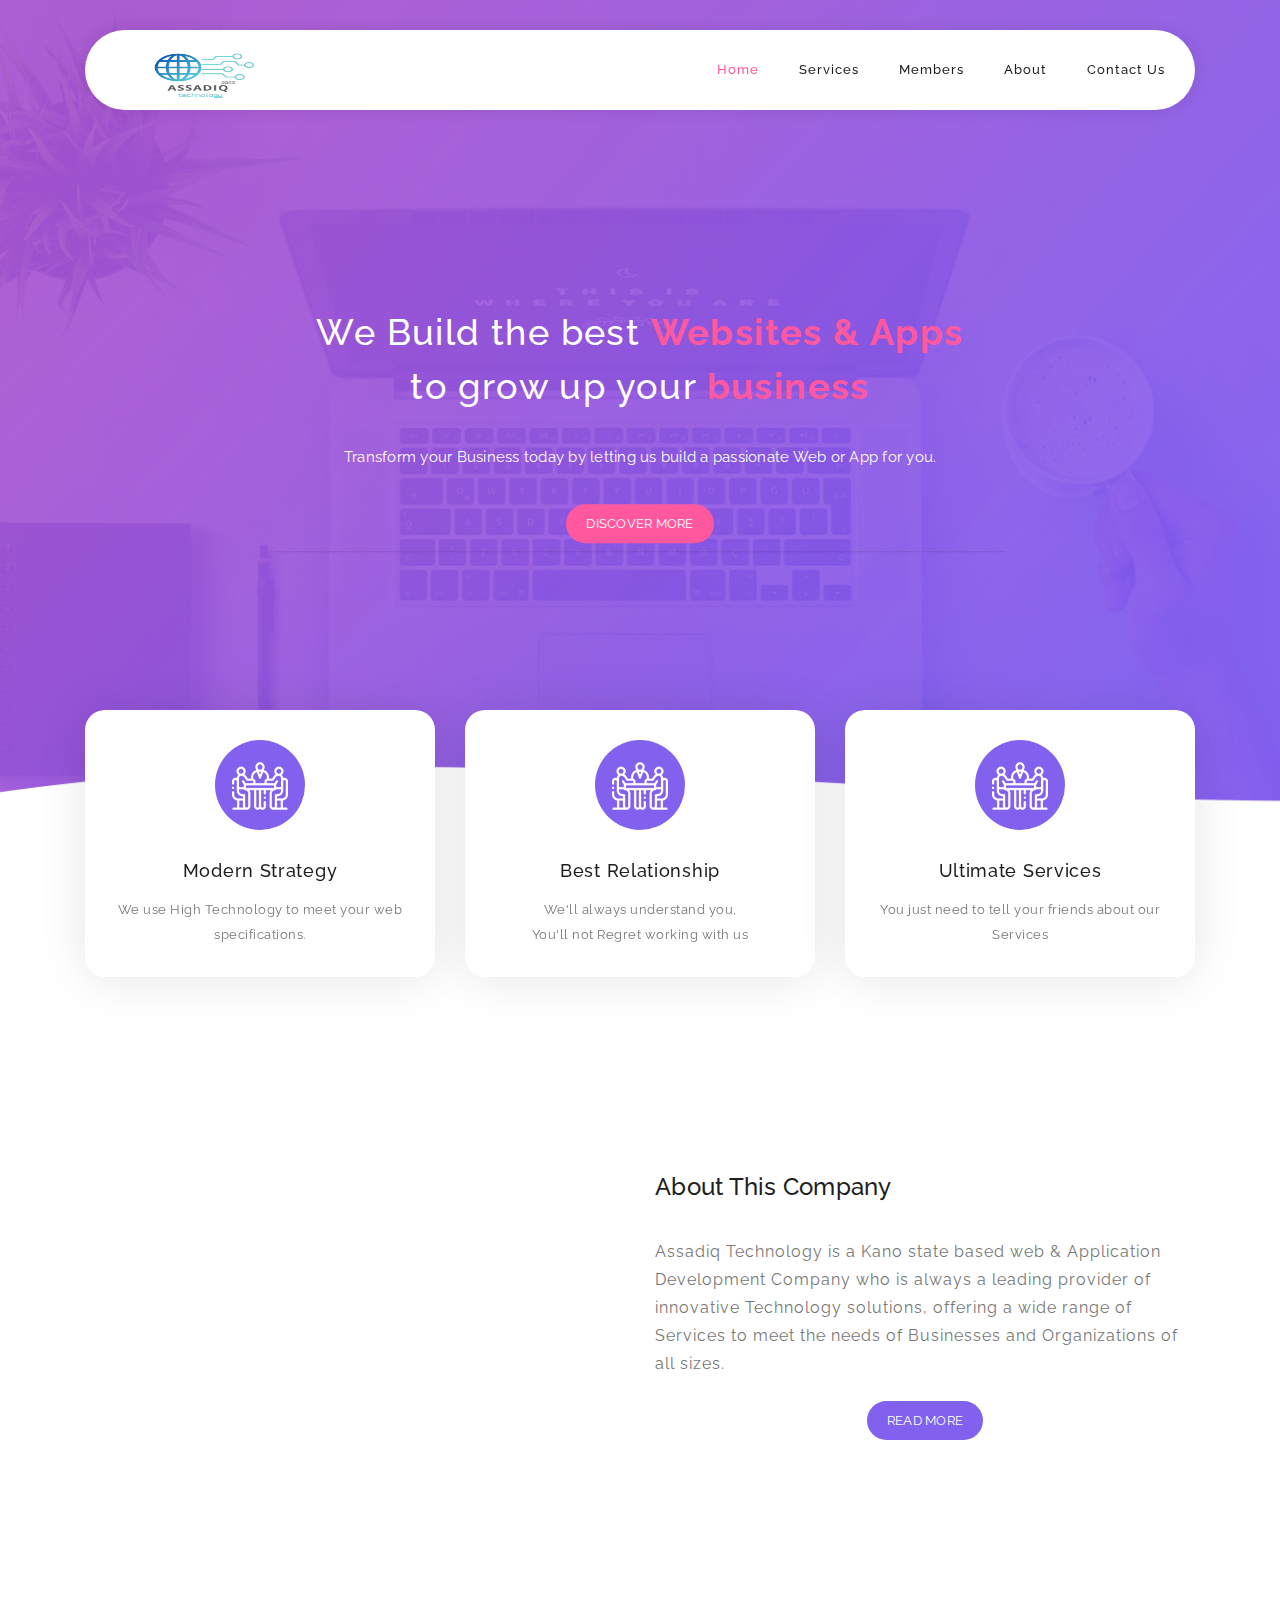
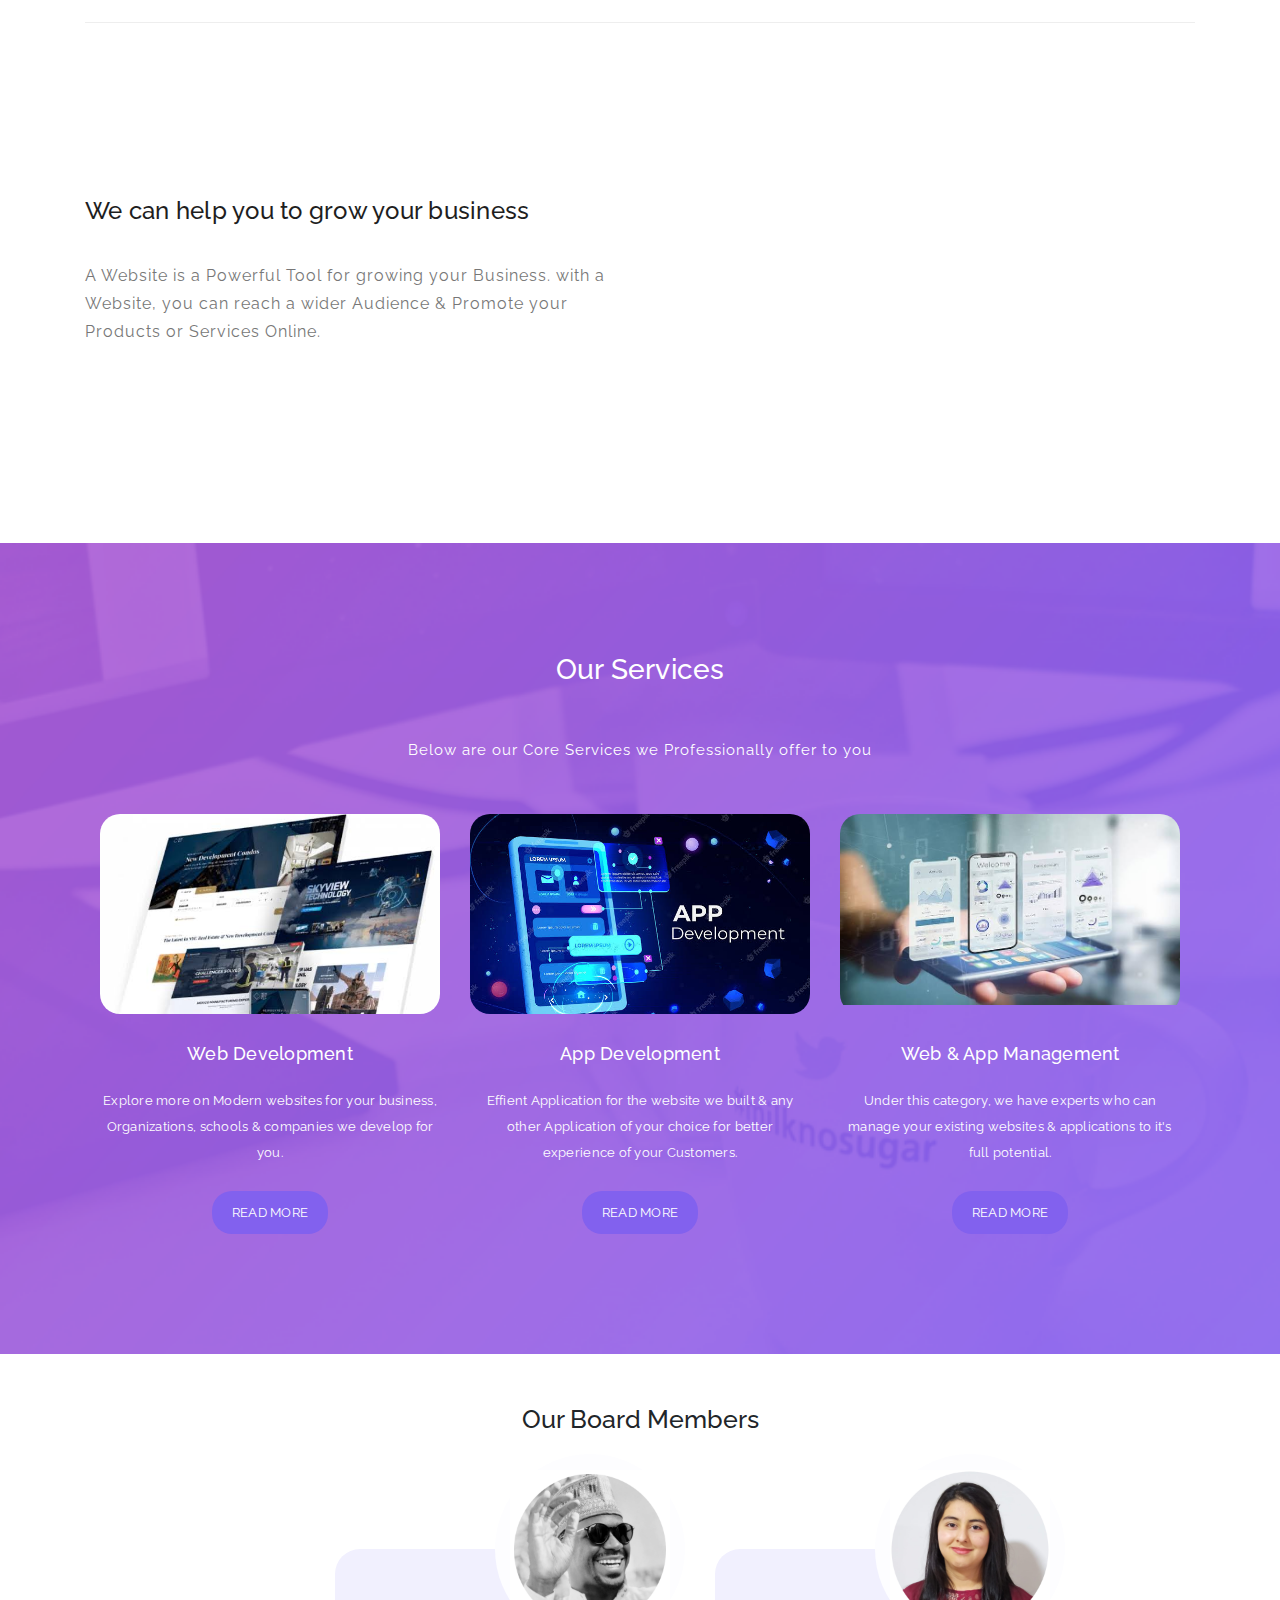
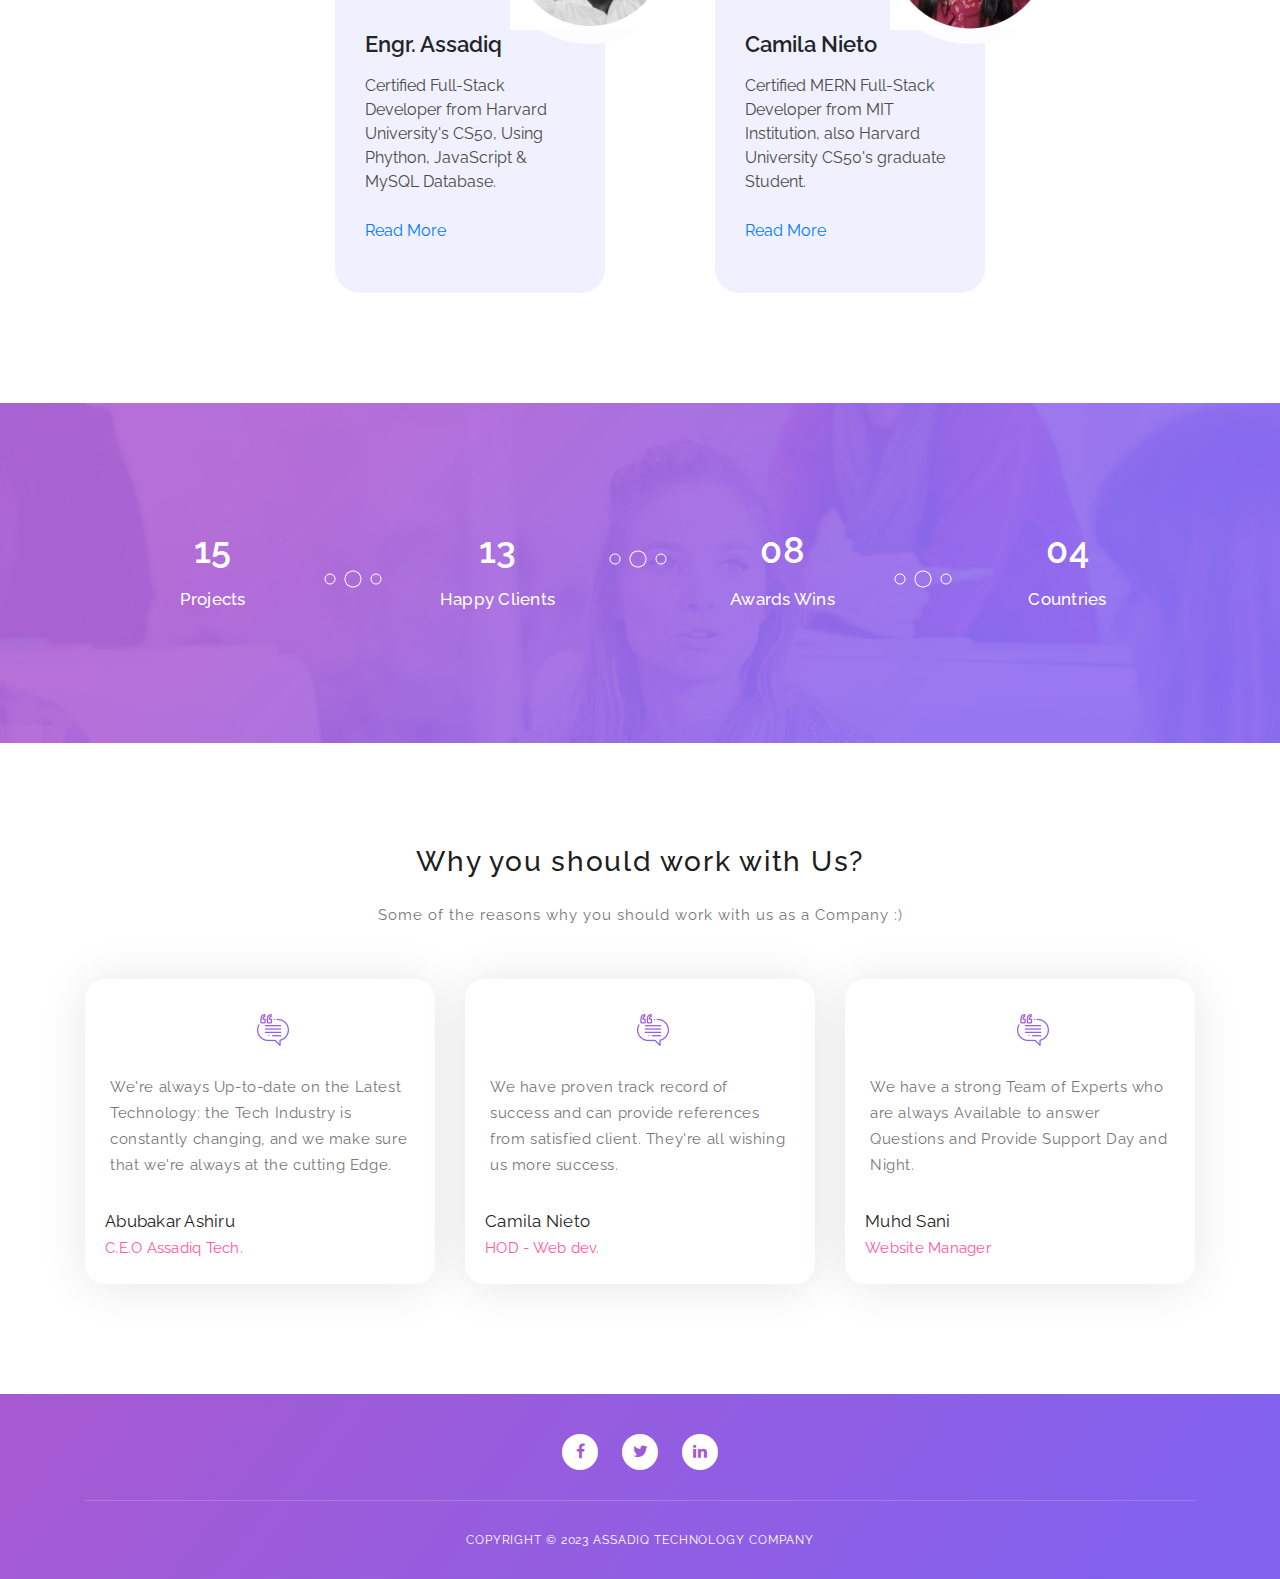
==== commit ccfd3fbf: "Update index.html" ====
--- a/index.html
+++ b/index.html
@@ -300,7 +300,7 @@
                       <div class="main-content">
                         <h4>Engr. Assadiq</h4>
                         <p>Certified Full-Stack Developer from Harvard University's CS50, 
-                           Using Phyton, JavaScript & MySQL Database. </p>
+                           Using Phython, JavaScript & MySQL Database. </p>
                         <div class="main-button">
                           <a href="https://assadiq01.github.io/assadiq" target="_blank">Read More</a>
                         </div>
@@ -480,4 +480,4 @@
     <script src="assets/js/custom.js"></script>
 
   </body>
-</html>+</html>
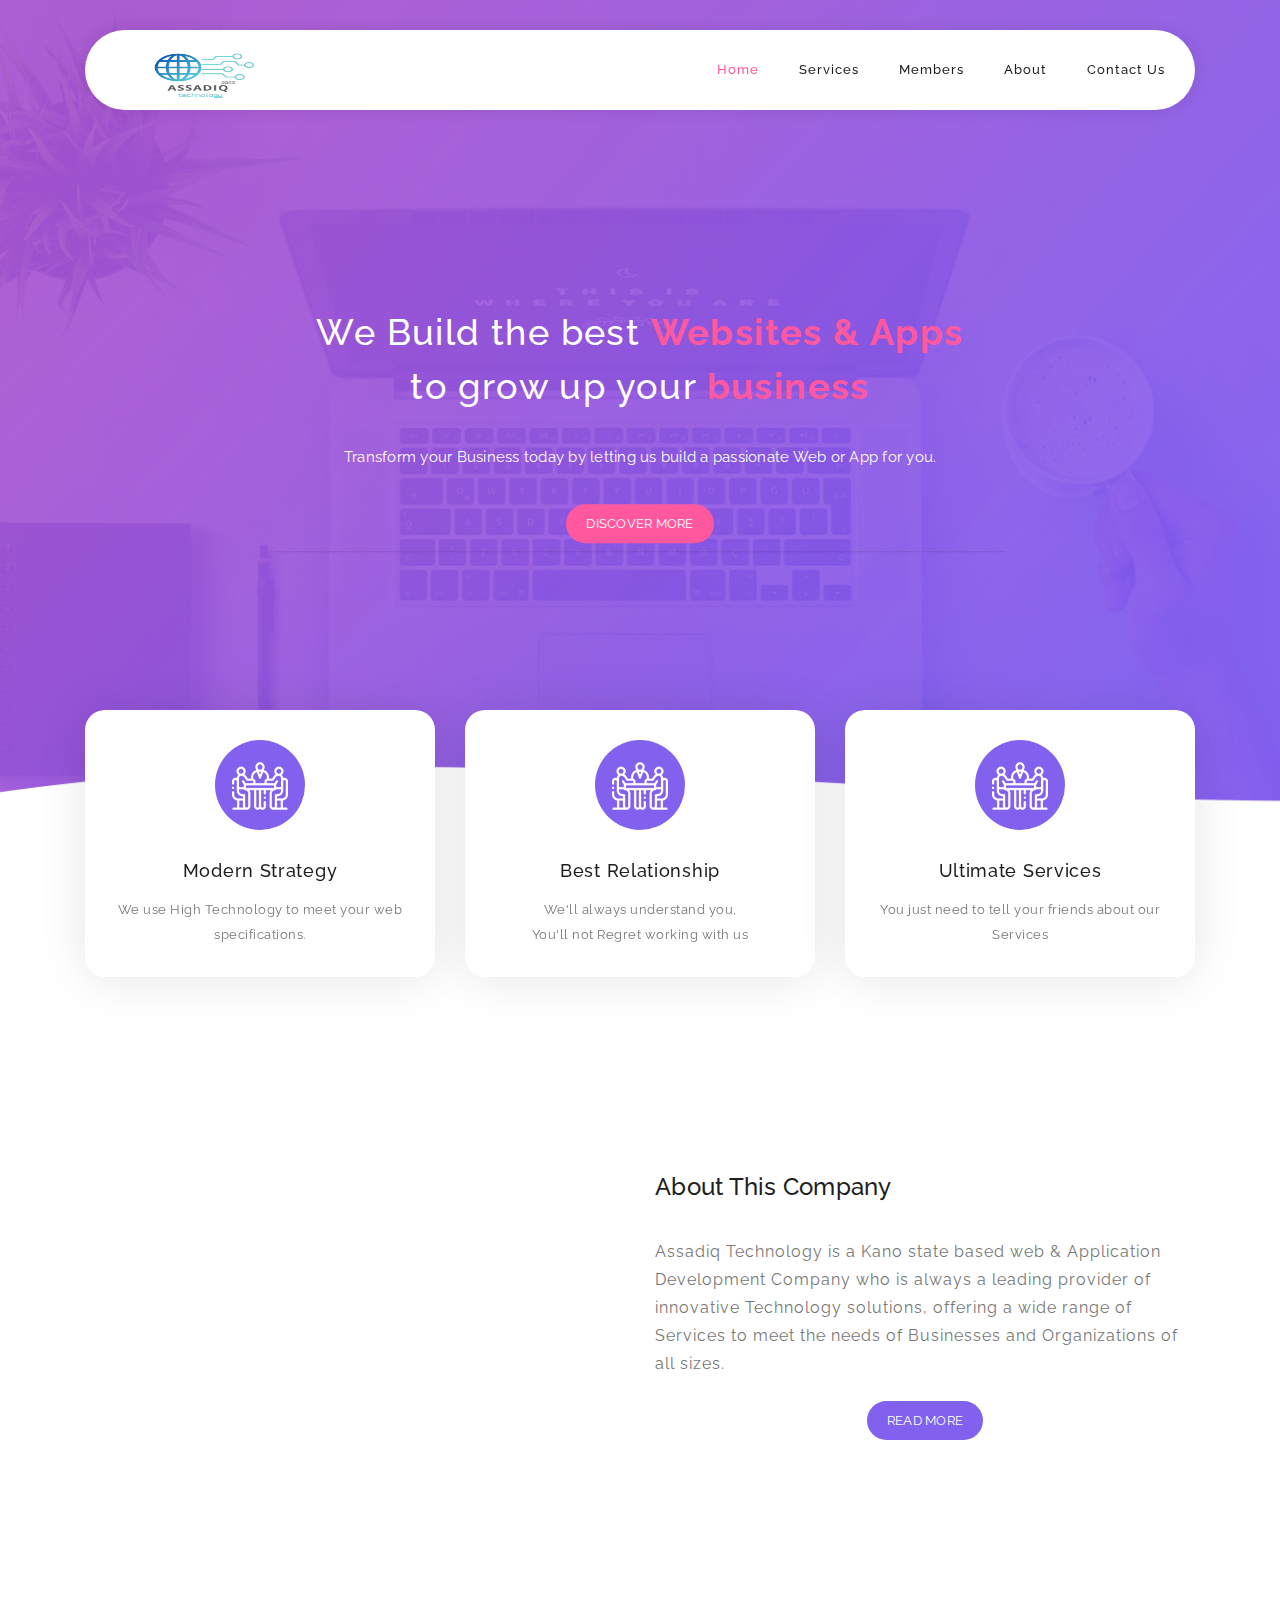
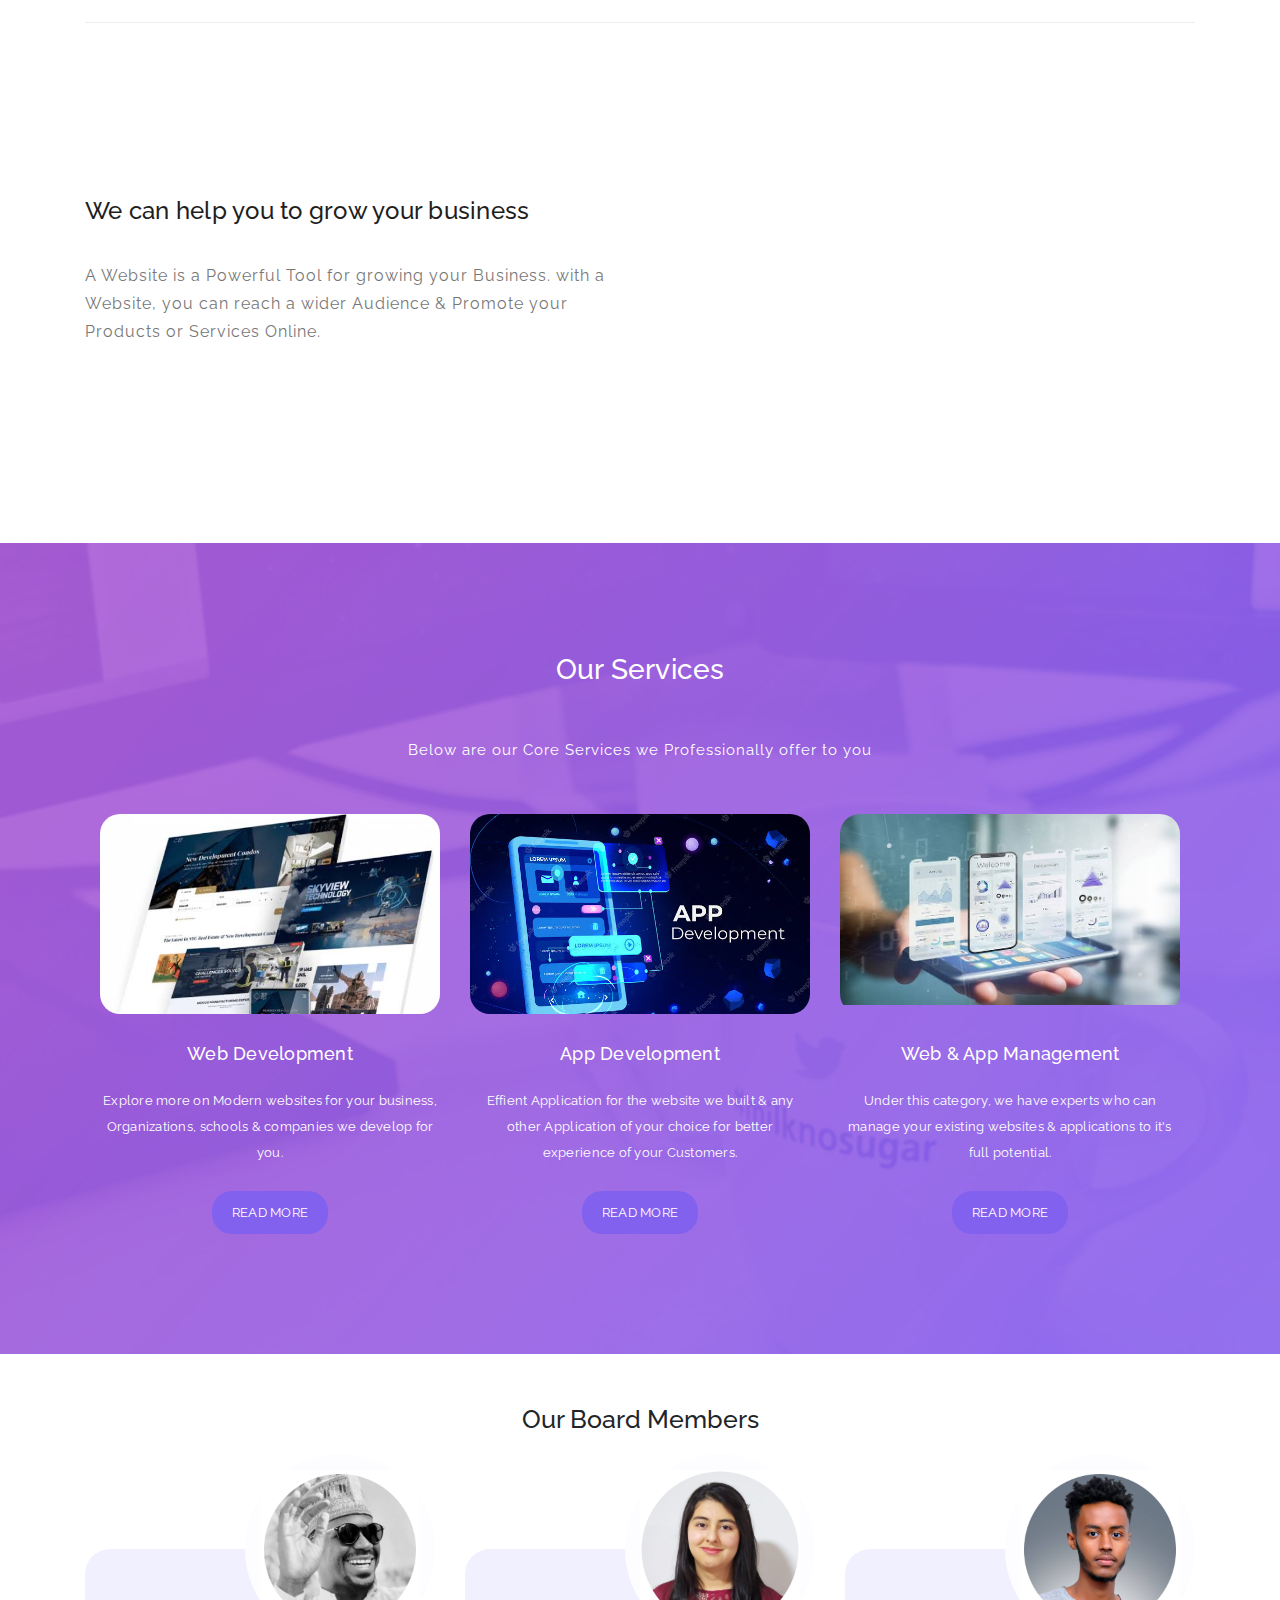
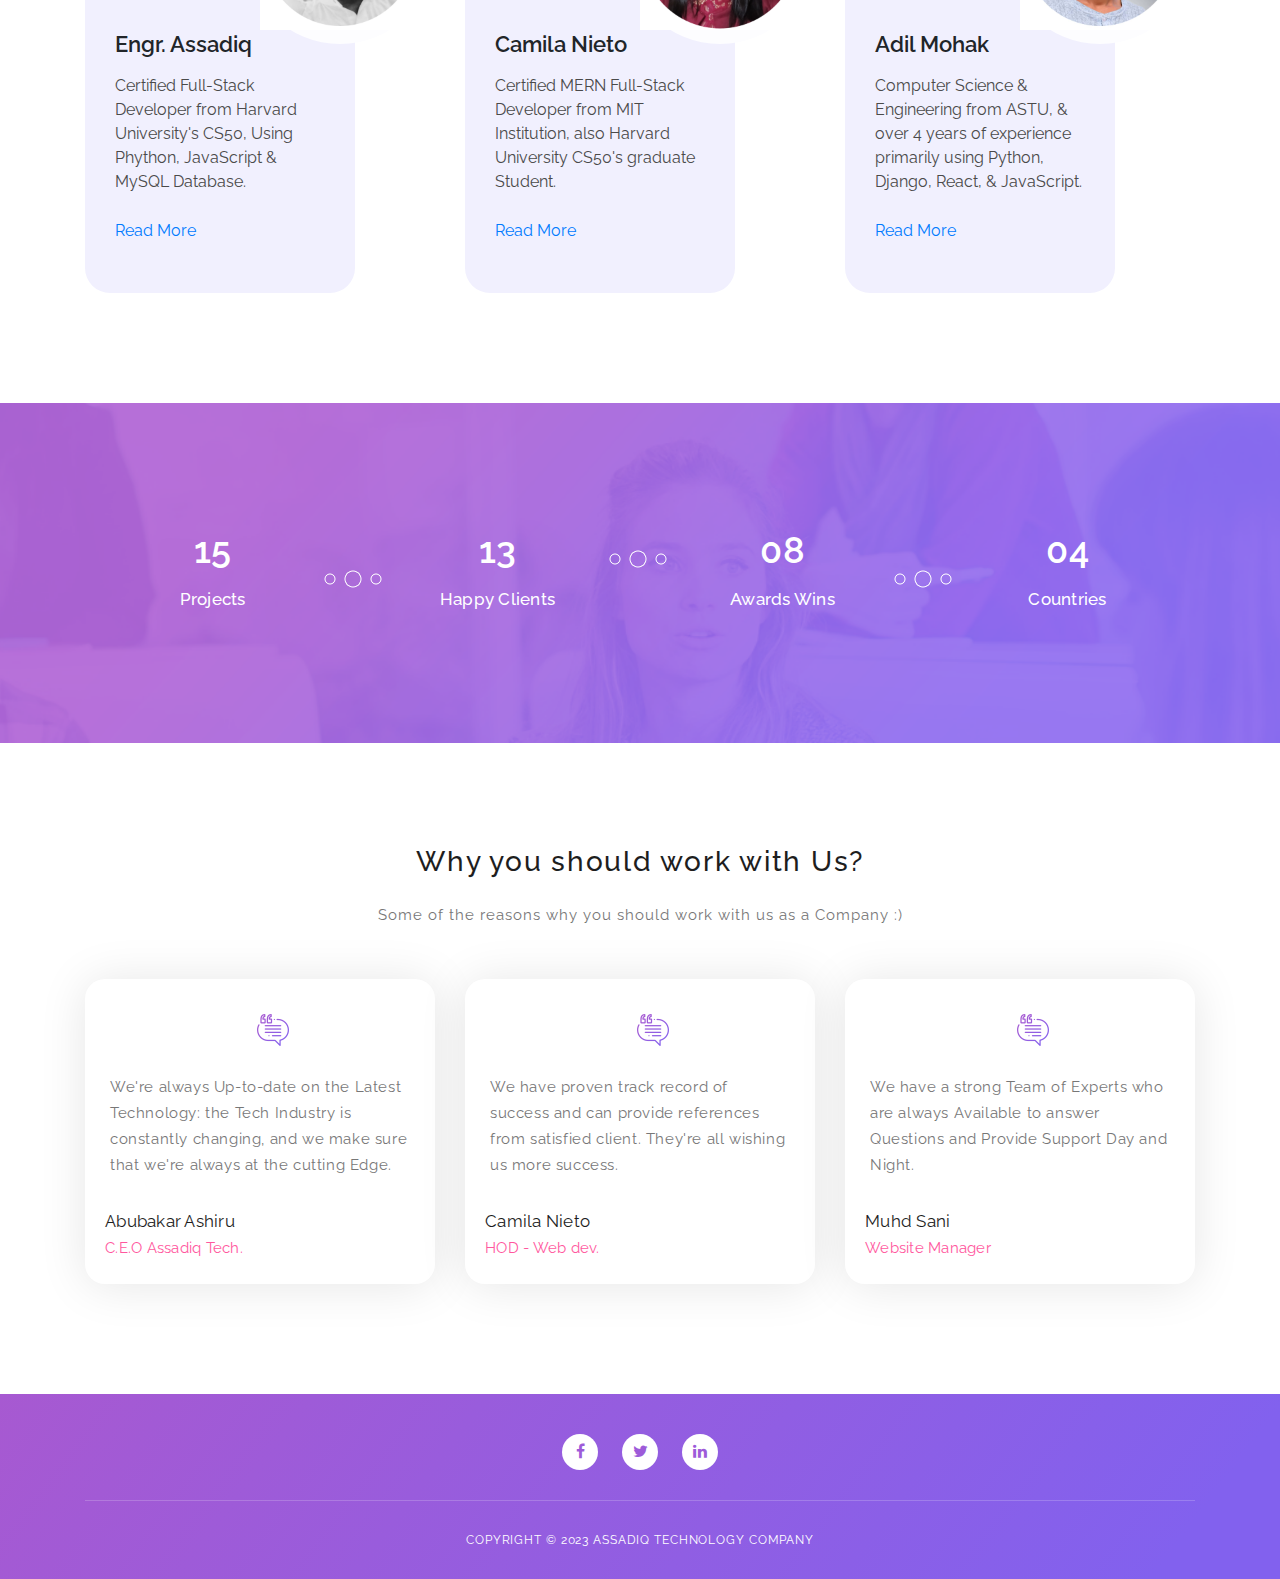
==== commit c990e4a9: "Update index.html" ====
--- a/index.html
+++ b/index.html
@@ -322,6 +322,24 @@
                       </div>
                     </div>
                   </div>
+                  <div class="col-lg-4 col-md-6">
+                    <div class="service-item">
+                      <div class="icon">
+                        <img src="assets/images/adil.jpeg" alt="">
+                      </div>
+                      <div class="main-content">
+                        <h4>Adil Mohak</h4>
+                        <p>
+                            Computer Science & Engineering from ASTU, 
+                            & over 4 years of experience primarily using Python, 
+                            Django, React, & JavaScript.
+                        </p>
+                        <div class="main-button">
+                          <a href="https://adilmohak.github.io/adil/" target="_blank">Read More</a>
+                        </div>
+                      </div>
+                    </div>
+                  </div>
           </div>
         </div>
       </div>
--- a/assets/css/main.css
+++ b/assets/css/main.css
@@ -1601,27 +1601,6 @@
 }
 
 
-.services .container {
-  margin-left: 25%;
-}
-
-@media (max-width: 991px) {
-  .services .container {
-    margin-left: 17%;
-  }
-}
-
-@media (max-width: 768px) {
-  .services .container {
-    margin-left: 7%;
-  }
-}
-
-@media (max-width: 568px) {
-  .services .container {
-    margin-left: 3%;
-  }
-}
 
 .services .service-item:hover .icon img {
   margin-top: -10px;
